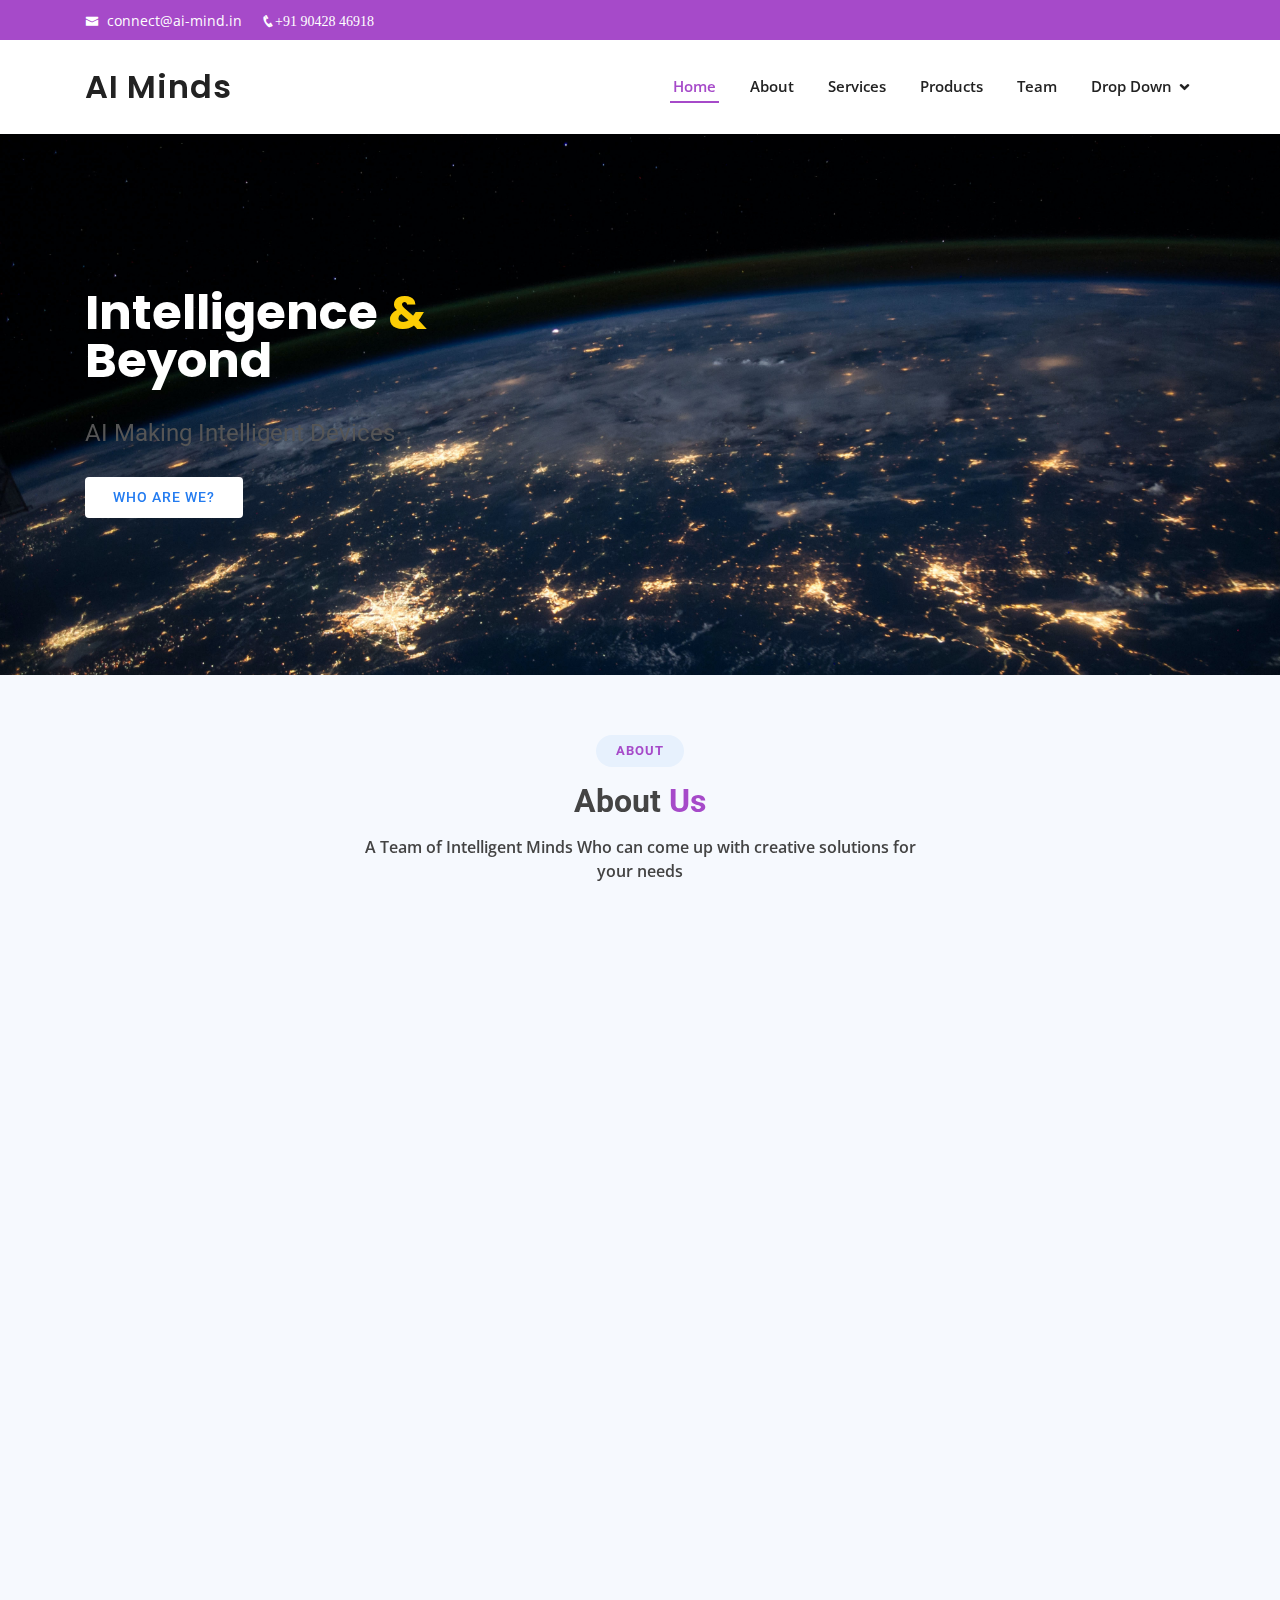
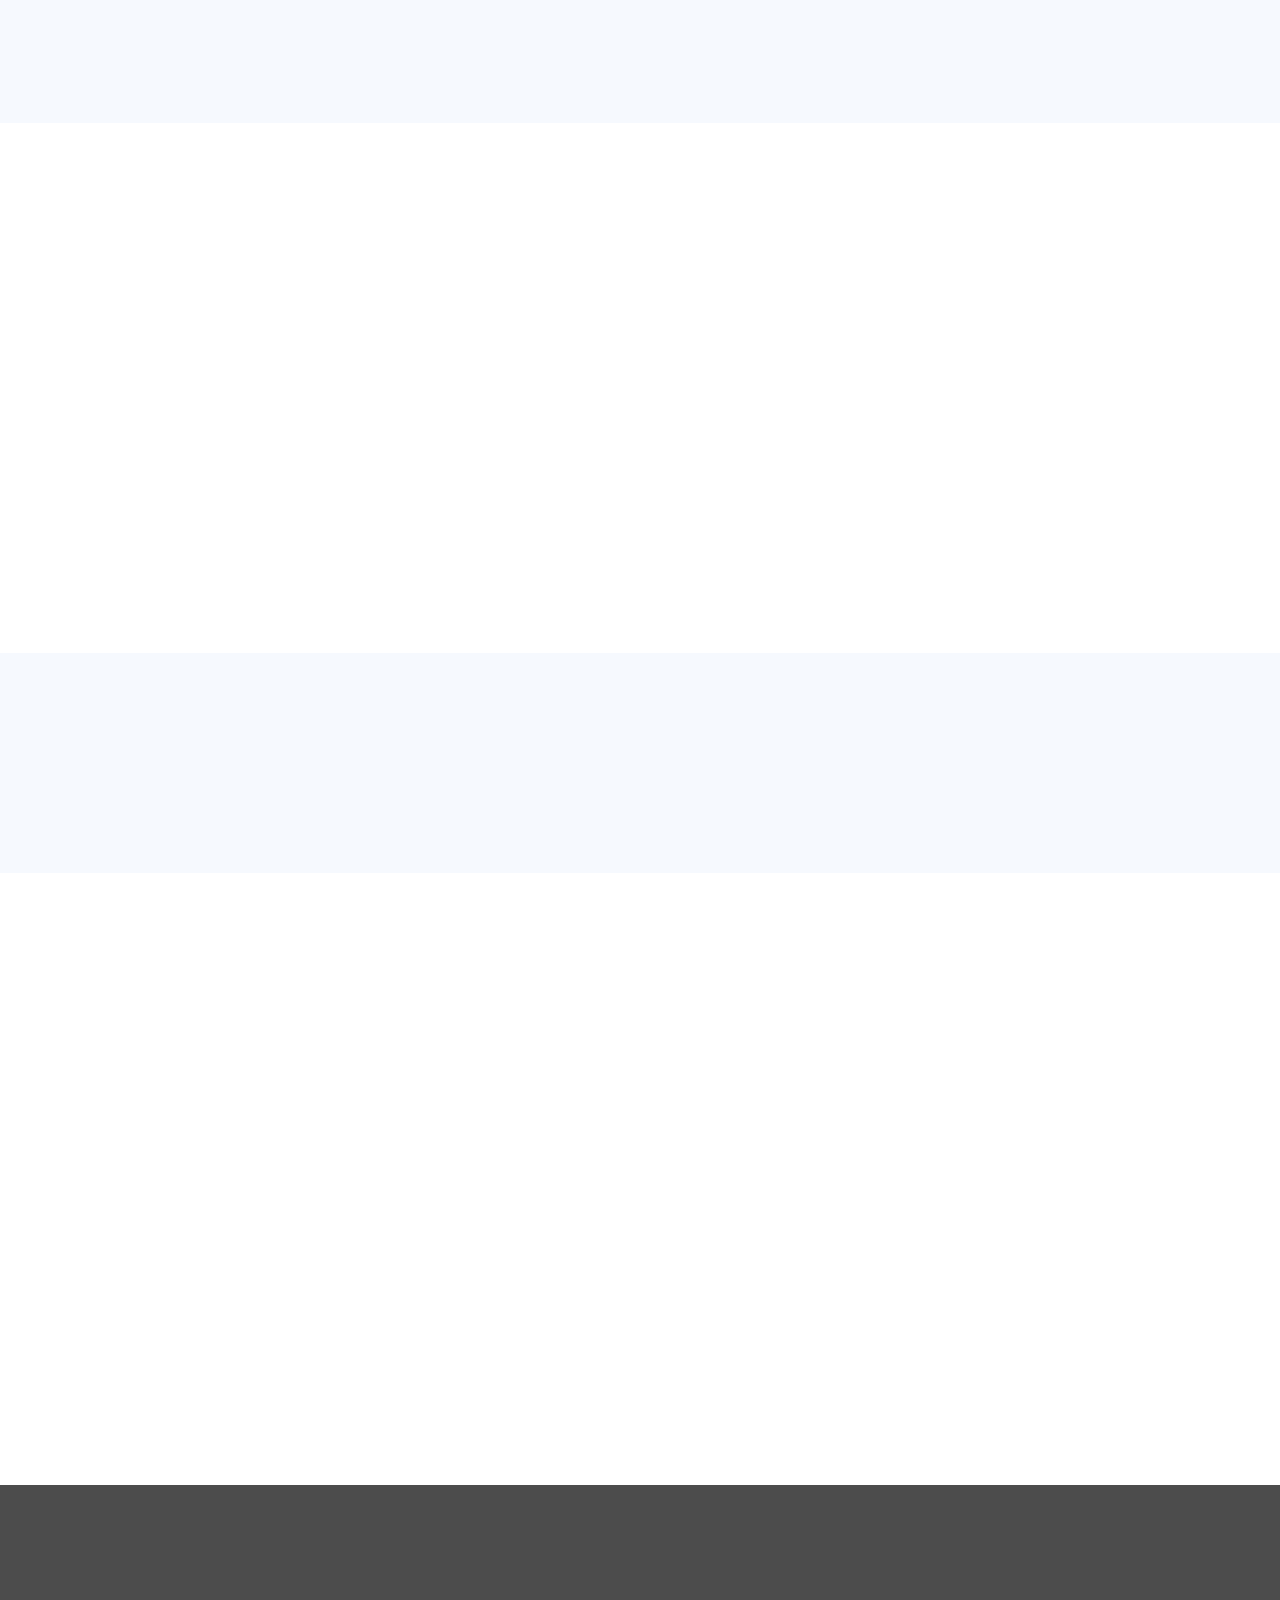
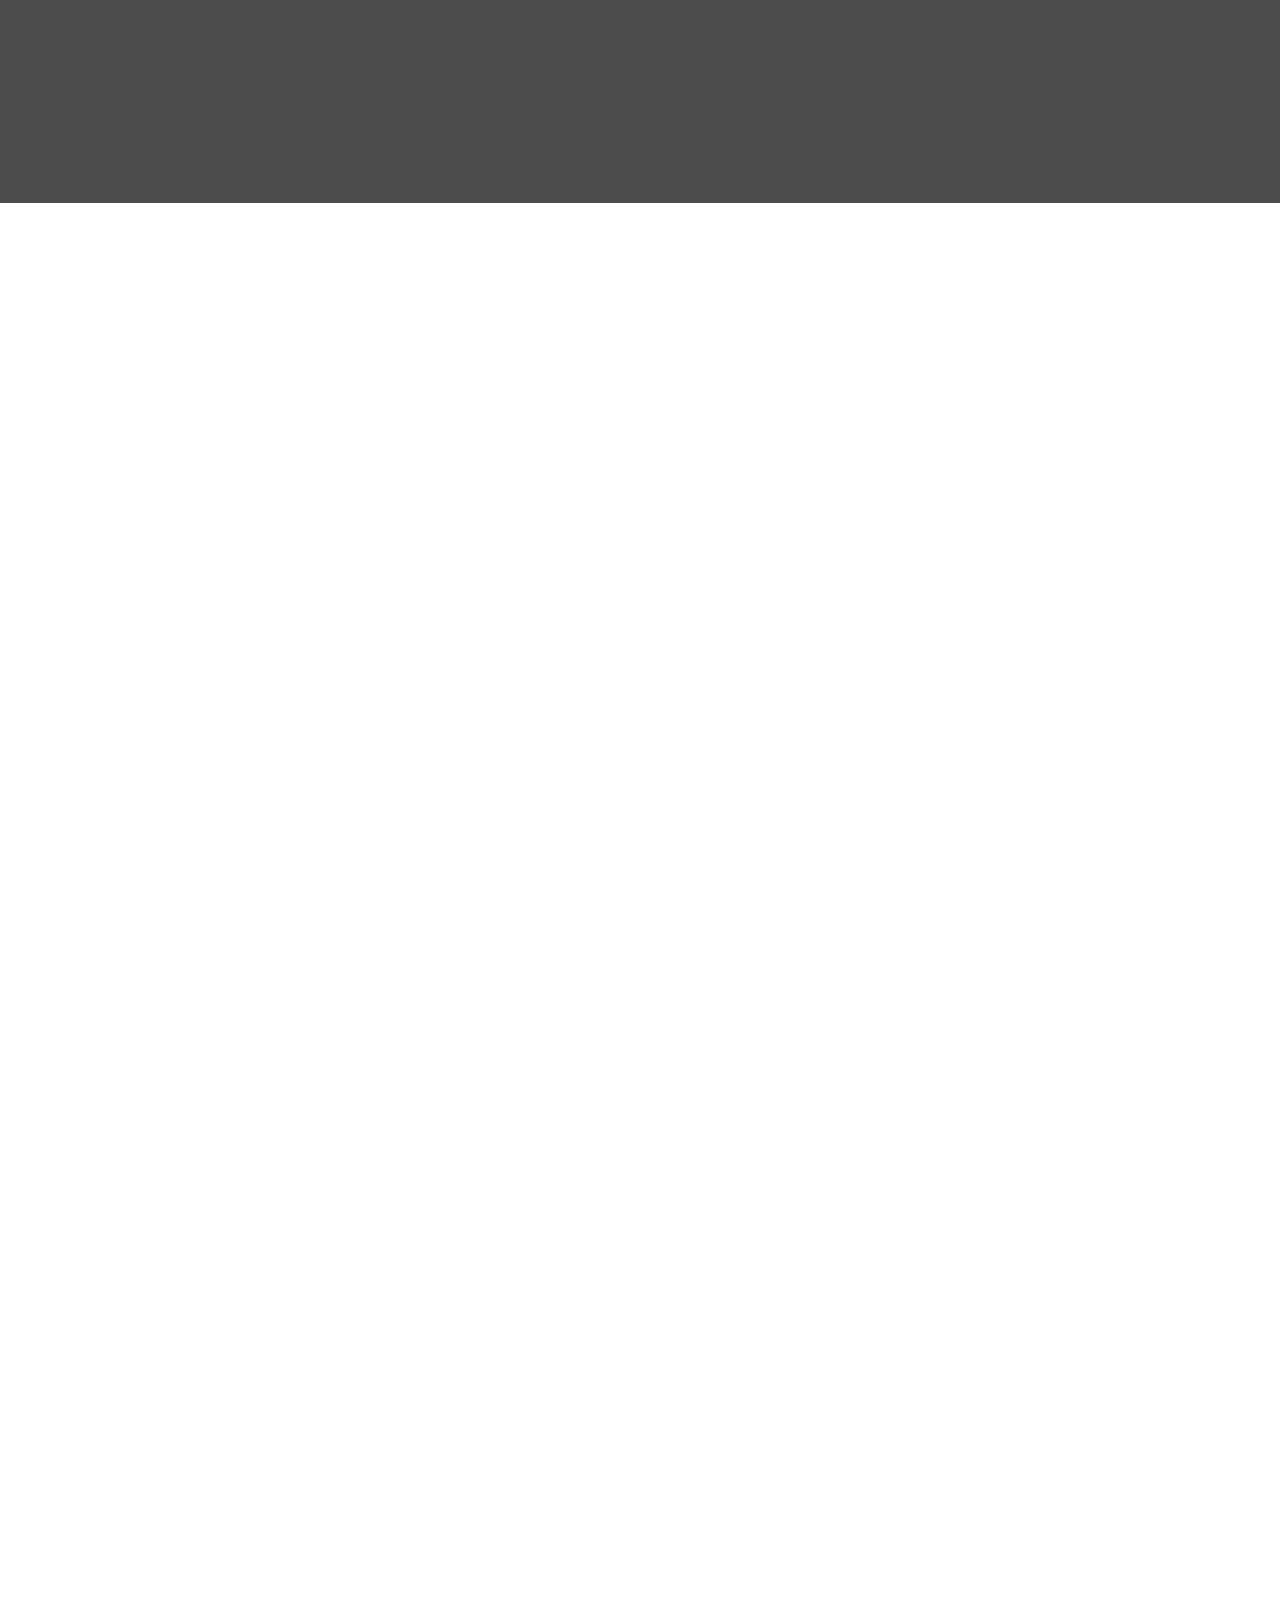
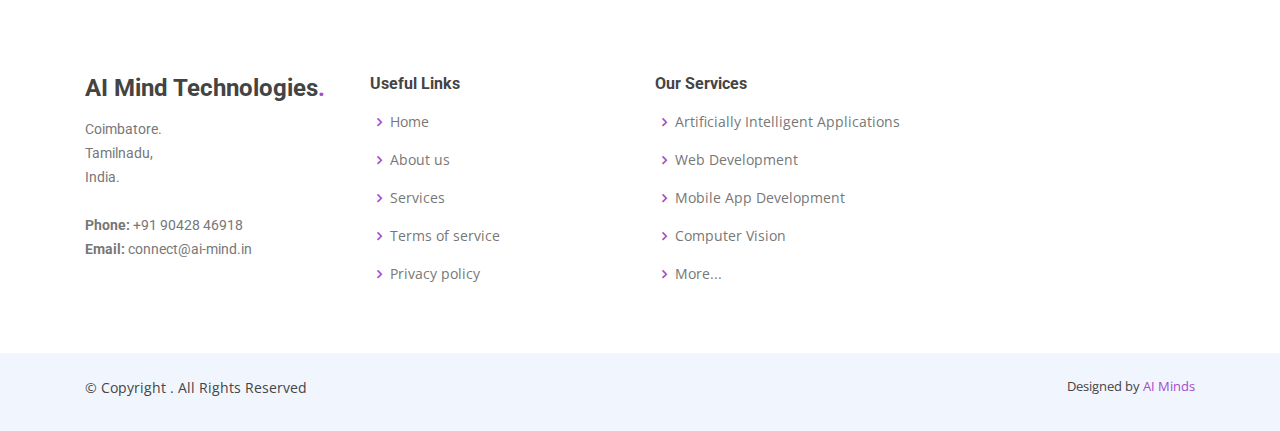
==== index.html @ 62021c58 "first commit" ====
<!DOCTYPE html>
<html lang="en">

<head>
  <meta charset="utf-8">
  <meta content="width=device-width, initial-scale=1.0" name="viewport">

  <title>AI MIND Technologies</title>
  <meta content="" name="description">
  <meta content="" name="keywords">

  <!-- Favicons -->
  <link href="assets/img/favicon.png" rel="icon">
  <link href="assets/img/apple-touch-icon.png" rel="apple-touch-icon">

  <!-- Google Fonts -->
  <link href="https://fonts.googleapis.com/css?family=Open+Sans:300,300i,400,400i,600,600i,700,700i|Roboto:300,300i,400,400i,500,500i,600,600i,700,700i|Poppins:300,300i,400,400i,500,500i,600,600i,700,700i" rel="stylesheet">

  <!-- Vendor CSS Files -->
  <link href="assets/vendor/bootstrap/css/bootstrap.min.css" rel="stylesheet">
  <link href="assets/vendor/icofont/icofont.min.css" rel="stylesheet">
  <link href="assets/vendor/boxicons/css/boxicons.min.css" rel="stylesheet">
  <link href="assets/vendor/owl.carousel/assets/owl.carousel.min.css" rel="stylesheet">
  <link href="assets/vendor/venobox/venobox.css" rel="stylesheet">
  <link href="assets/vendor/aos/aos.css" rel="stylesheet">

  <!-- Template Main CSS File -->
  <link href="assets/css/style.css" rel="stylesheet">

</head>

<body>

  <!-- ======= Top Bar ======= -->
  <div id="topbar" class="d-none d-lg-flex align-items-center fixed-top">
    <div class="container d-flex">
      <div class="contact-info mr-auto">
        <i class="icofont-envelope"></i> <a href="mailto:connect@ai-mind.in">connect@ai-mind.in</a>
        <i class="icofont-phone">+91 90428 46918</i> 
      </div>
      <!--<div class="social-links">
        <a href="#" class="twitter"><i class="icofont-twitter"></i></a>
        <a href="#" class="facebook"><i class="icofont-facebook"></i></a>
        <a href="#" class="instagram"><i class="icofont-instagram"></i></a>
        <a href="#" class="skype"><i class="icofont-skype"></i></a>
        <a href="#" class="linkedin"><i class="icofont-linkedin"></i></i></a>-->
      </div>
    </div>
  </div>

  <!-- ======= Header ======= -->
  <header id="header" class="fixed-top">
    <div class="container d-flex align-items-center">

      <h1 class="logo mr-auto"><a href="index.html">AI Minds<span></span></a></h1>
      <!-- Uncomment below if you prefer to use an image logo -->
      <!-- <a href="index.html" class="logo mr-auto"><img src="assets/img/logo.png" alt=""></a>-->

      <nav class="nav-menu d-none d-lg-block">
        <ul>
          <li class="active"><a href="index.html">Home</a></li>
          <li><a href="#about">About</a></li>
          <li><a href="#services">Services</a></li>
          <li><a href="portfolio-details.html">Products</a></li>
          <li><a href="#team">Team</a></li>
          <li class="drop-down"><a href="">Drop Down</a>
            <ul>
              <!--<li><a href="#">Drop Down 1</a></li>
              <li class="drop-down"><a href="#">Deep Drop Down</a>
                <ul>
                  <li><a href="#">Deep Drop Down 1</a></li>
                  <li><a href="#">Deep Drop Down 2</a></li>
                  <li><a href="#">Deep Drop Down 3</a></li>
                  <li><a href="#">Deep Drop Down 4</a></li>
                  <li><a href="#">Deep Drop Down 5</a></li>
                </ul>
              </li>
              <li><a href="#">Drop Down 2</a></li>
              <li><a href="#">Drop Down 3</a></li>
              <li><a href="#">Drop Down 4</a></li>
            </ul>
          </li>-->
          <li><a href="#contact">Contact</a></li>

        </ul>
      </nav><!-- .nav-menu -->

    </div>
  </header><!-- End Header -->

  <!-- ======= Hero Section ======= -->
  <section id="hero" class="d-flex align-items-center">
    <div class="container" data-aos="zoom-out" data-aos-delay="100">
      <h1 style="line-height: 1em;">Intelligence<span> & </span><br>Beyond
      </h1>
      <h2><br>AI Making Intelligent Devices</h2>
      <div class="d-flex">
        <a href="#about" class="btn-get-started scrollto">Who are We?</a>
        <!--<a href="https://www.youtube.com/watch?v=jDDaplaOz7Q" class="venobox btn-watch-video" data-vbtype="video" data-autoplay="true"> Watch Video <i class="icofont-play-alt-2"></i></a>-->
      </div>
    </div>
  </section><!-- End Hero -->

  <main id="main">
    <!-- ======= About Section ======= -->
    <section id="about" class="about section-bg">
      <div class="container" data-aos="fade-up">

        <div class="section-title">
          <h2>About</h2>
          <h3>About <span> Us</span></h3>
          <p>A Team of Intelligent Minds Who can come up with creative solutions for your needs</p>
        </div>

        <div class="row">
          <div class="col-lg-6" data-aos="zoom-out" data-aos-delay="100">
            <img src="assets/img/work.jfif" class="img-fluid" alt="">
          </div>
          <div class="col-lg-6 pt-4 pt-lg-0 content d-flex flex-column justify-content-center" data-aos="fade-up" data-aos-delay="100">
            <h3>Why AI Minds?</h3>
            <p class="font-italic">
              
            </p>
            <ul>
              <li>
                <i class="bx bx-store-alt"></i>
                <div>
                  <h5>On Time Delivery</h5>
                  <p>We ensure on time delivery of the product</p>
                </div>
              </li>
              <li>
                <i class="bx bx-support"></i>
                <div>
                  <h5>Service Orientated</h5>
                  <p>Friendly customer support & service</p>
                </div>
              </li>
            </ul>
            <p>
              We can Develop Futuristic Intelligent and creative solutions for any problem statement.
            </p>
          </div>
        </div>

      </div>
    </section><!-- End About Section -->

    <!-- ======= Skills Section ======= -->
    <section id="skills" class="skills">
      <div class="container" data-aos="fade-up">

        <div class="row skills-content">

          <div class="col-lg-6">

            <div class="progress">
              <span class="skill">Artificial Inteligence <i class="val">99%</i></span>
              <div class="progress-bar-wrap">
                <div class="progress-bar" role="progressbar" aria-valuenow="100" aria-valuemin="0" aria-valuemax="100"></div>
              </div>
            </div>

            <div class="progress">
              <span class="skill">Deep Learning <i class="val">95%</i></span>
              <div class="progress-bar-wrap">
                <div class="progress-bar" role="progressbar" aria-valuenow="90" aria-valuemin="0" aria-valuemax="100"></div>
              </div>
            </div>

            <div class="progress">
              <span class="skill">Machine Learning <i class="val">95%</i></span>
              <div class="progress-bar-wrap">
                <div class="progress-bar" role="progressbar" aria-valuenow="75" aria-valuemin="0" aria-valuemax="100"></div>
              </div>
            </div>

          </div>

          <div class="col-lg-6">

            <div class="progress">
              <span class="skill">Computer Vision<i class="val">100%</i></span>
              <div class="progress-bar-wrap">
                <div class="progress-bar" role="progressbar" aria-valuenow="80" aria-valuemin="0" aria-valuemax="100"></div>
              </div>
            </div>

            <div class="progress">
              <span class="skill">Fullstack Web Development<i class="val">90%</i></span>
              <div class="progress-bar-wrap">
                <div class="progress-bar" role="progressbar" aria-valuenow="90" aria-valuemin="0" aria-valuemax="100"></div>
              </div>
            </div>

            <div class="progress">
              <span class="skill">App development<i class="val">55%</i></span>
              <div class="progress-bar-wrap">
                <div class="progress-bar" role="progressbar" aria-valuenow="55" aria-valuemin="0" aria-valuemax="100"></div>
              </div>
            </div>

          </div>

        </div>

      </div>
    </section><!-- End Skills Section -->

    <!-- ======= Counts Section ======= -->
    <section id="counts" class="counts">
      <div class="container" data-aos="fade-up">

        <div class="row">

          <div class="col-lg-3 col-md-6">
            <div class="count-box">
              <i class="icofont-simple-smile"></i>
              <span data-toggle="counter-up">5</span>
              <p>Happy Clients</p>
            </div>
          </div>

          <div class="col-lg-3 col-md-6 mt-5 mt-md-0">
            <div class="count-box">
              <i class="icofont-document-folder"></i>
              <span data-toggle="counter-up">5</span>
              <p>Projects</p>
            </div>
          </div>

          <div class="col-lg-3 col-md-6 mt-5 mt-lg-0">
            <div class="count-box">
              <i class="icofont-live-support"></i>
              <span data-toggle="counter-up">24</span>
              <p>Hours Of Support</p>
            </div>
          </div>

          <div class="col-lg-3 col-md-6 mt-5 mt-lg-0">
            <div class="count-box">
              <i class="icofont-users-alt-5"></i>
              <span data-toggle="counter-up">15</span>
              <p>Hard Workers</p>
            </div>
          </div>

        </div>

      </div>
    </section><!-- End Counts Section -->

    <!-- ======= Clients Section ======= -->
    <section id="clients" class="clients section-bg">
      <div class="container" data-aos="zoom-in">

        <div class="row">

          <div class="col-lg-2 col-md-4 col-6 d-flex align-items-center justify-content-center">
            <img src="assets/img/clients/client-6.png" class="img-fluid" alt="">
          </div>

          <div class="col-lg-2 col-md-4 col-6 d-flex align-items-center justify-content-center">
            <img src="assets/img/clients/client-2.png" class="img-fluid" alt="">
          </div>

          <div class="col-lg-2 col-md-4 col-6 d-flex align-items-center justify-content-center">
            <img src="assets/img/clients/client-3.png" class="img-fluid" alt="">
          </div>

          <div class="col-lg-2 col-md-4 col-6 d-flex align-items-center justify-content-center">
            <img src="assets/img/clients/client-4.png" class="img-fluid" alt="">
          </div>

          <div class="col-lg-2 col-md-4 col-6 d-flex align-items-center justify-content-center">
            <img src="assets/img/clients/client-1.png" class="img-fluid" alt="">
          </div>

          <div class="col-lg-2 col-md-4 col-6 d-flex align-items-center justify-content-center">
            <img src="assets/img/clients/client-6.png" class="img-fluid" alt="">
          </div>

        </div>

      </div>
    </section><!-- End Clients Section -->

    <!-- ======= Services Section ======= -->
    <section id="services" class="services">
      <div class="container" data-aos="fade-up">

        <div class="section-title">
          <h2>Services</h2>
          <h3>Check our <span>Services</span></h3>
          <p>What do we develop?</p>
        </div>

        <div class="row">
          <div class="col-lg-4 col-md-6 d-flex align-items-stretch" data-aos="zoom-in" data-aos-delay="100">
            <div class="icon-box">
              <div class="icon"><i class="bx bxl-dribbble"></i></div>
              <h4><a href="">Intelligent Devices</a></h4>
              <p>AI based Intelligent Applications</p>
            </div>
          </div>

          <div class="col-lg-4 col-md-6 d-flex align-items-stretch mt-4 mt-md-0" data-aos="zoom-in" data-aos-delay="200">
            <div class="icon-box">
              <div class="icon"><i class="bx bx-slideshow"></i></div>
              <h4><a href="">Websites</a></h4>
              <p>Webpages & sites for your brand</p>
            </div>
          </div>

          <div class="col-lg-4 col-md-6 d-flex align-items-stretch mt-4 mt-lg-0" data-aos="zoom-in" data-aos-delay="300">
            <div class="icon-box">
              <div class="icon"><i class="bx bx-mobile"></i></div>
              <h4><a href="">Mobile Applications</a></h4>
              <p>Applications that can add value to your brand and make your tasks easier</p>
            </div>
          </div>

        </div>

      </div>
    </section><!-- End Services Section -->

    <!-- ======= Testimonials Section ======= -->
    <section id="testimonials" class="testimonials">
      <div class="container" data-aos="zoom-in">

        <div class="owl-carousel testimonials-carousel">

          <div class="testimonial-item">
            <img src="" class="testimonial-img" alt="">
            <h3>Mr.Gowtham Loganathan</h3>
            <h4>Ceo &amp; Founder, Raksha Innovations</h4>
            <p>
              <i class="bx bxs-quote-alt-left quote-icon-left"></i>
              A young, talented crew of people with quite impressive skills, who I feel can bring up solutions for any social problems in a short span of time.
              <i class="bx bxs-quote-alt-right quote-icon-right"></i>
            </p>
          </div>
        </div>

      </div>
    </section><!-- End Testimonials Section -->

    <!-- ======= Portfolio Section ======= -->
    <section id="portfolio" class="portfolio">
      <div class="container" data-aos="fade-up">

        <div class="section-title">
          <h2>Projects Completed</h2>
          <h3>Check our <span>Projects</span></h3>
          </div>

        <div class="row" data-aos="fade-up" data-aos-delay="100">
          <div class="col-lg-12 d-flex justify-content-center">
            <ul id="portfolio-flters">
              <li data-filter="*" class="filter-active">AI & DS</li>
              <li data-filter=".filter-app">App</li>
              <li data-filter=".filter-card">Web</li>
              <li data-filter=".filter-web">All</li>
            </ul>
          </div>
        </div>

        <div class="row portfolio-container" data-aos="fade-up" data-aos-delay="200">

          

          <div class="col-lg-4 col-md-6 portfolio-item filter-web">
            <img src="assets/img/2.jpeg" class="img-fluid" alt="">
            <div class="portfolio-info">
              <h4>Social Primer</h4>
              <p>AI</p>
              <a href="assets/img/portfolio/portfolio-9.jpg" data-gall="portfolioGallery" class="venobox preview-link" title="Web 3"><i class="bx bx-plus"></i></a>
              <a href="portfolio-details.html" class="details-link" title="More Details"><i class="bx bx-link"></i></a>
            </div>
          </div>

        </div>

      </div>
    </section><!-- End Portfolio Section -->

    <!--
    <section id="team" class="team section-bg">
      <div class="container" data-aos="fade-up">

        <div class="section-title">
          <h2>Team</h2>
          <h3>Our Hardworking <span>Team</span></h3>
          <p>Ut possimus qui ut temporibus culpa velit eveniet modi omnis est adipisci expedita at voluptas atque vitae autem.</p>
        </div>

        <div class="row">

          <div class="col-lg-3 col-md-6 d-flex align-items-stretch" data-aos="fade-up" data-aos-delay="100">
            <div class="member">
              <div class="member-img">
                <img src="assets/img/team/team-1.jpg" class="img-fluid" alt="">
                <div class="social">
                  <a href=""><i class="icofont-twitter"></i></a>
                  <a href=""><i class="icofont-facebook"></i></a>
                  <a href=""><i class="icofont-instagram"></i></a>
                  <a href=""><i class="icofont-linkedin"></i></a>
                </div>
              </div>
              <div class="member-info">
                <h4>Walter White</h4>
                <span>Chief Executive Officer</span>
              </div>
            </div>
          </div>

          <div class="col-lg-3 col-md-6 d-flex align-items-stretch" data-aos="fade-up" data-aos-delay="200">
            <div class="member">
              <div class="member-img">
                <img src="assets/img/team/team-2.jpg" class="img-fluid" alt="">
                <div class="social">
                  <a href=""><i class="icofont-twitter"></i></a>
                  <a href=""><i class="icofont-facebook"></i></a>
                  <a href=""><i class="icofont-instagram"></i></a>
                  <a href=""><i class="icofont-linkedin"></i></a>
                </div>
              </div>
              <div class="member-info">
                <h4>Sarah Jhonson</h4>
                <span>Product Manager</span>
              </div>
            </div>
          </div>

          <div class="col-lg-3 col-md-6 d-flex align-items-stretch" data-aos="fade-up" data-aos-delay="300">
            <div class="member">
              <div class="member-img">
                <img src="assets/img/team/team-3.jpg" class="img-fluid" alt="">
                <div class="social">
                  <a href=""><i class="icofont-twitter"></i></a>
                  <a href=""><i class="icofont-facebook"></i></a>
                  <a href=""><i class="icofont-instagram"></i></a>
                  <a href=""><i class="icofont-linkedin"></i></a>
                </div>
              </div>
              <div class="member-info">
                <h4>William Anderson</h4>
                <span>CTO</span>
              </div>
            </div>
          </div>

          <div class="col-lg-3 col-md-6 d-flex align-items-stretch" data-aos="fade-up" data-aos-delay="400">
            <div class="member">
              <div class="member-img">
                <img src="assets/img/team/team-4.jpg" class="img-fluid" alt="">
                <div class="social">
                  <a href=""><i class="icofont-twitter"></i></a>
                  <a href=""><i class="icofont-facebook"></i></a>
                  <a href=""><i class="icofont-instagram"></i></a>
                  <a href=""><i class="icofont-linkedin"></i></a>
                </div>
              </div>
              <div class="member-info">
                <h4>Amanda Jepson</h4>
                <span>Accountant</span>
              </div>
            </div>
          </div>

        </div>

      </div>
    </section>-->

    <!-- ======= Frequently Asked Questions Section ======= -->
          <!--<h2>F.A.Q</h2>
          <h3>Frequently Asked <span>Questions</span></h3>
          <p>Ut possimus qui ut temporibus culpa velit eveniet modi omnis est adipisci expedita at voluptas atque vitae autem.</p>
        </div>

        <ul class="faq-list" data-aos="fade-up" data-aos-delay="100">

          <li>
            <a data-toggle="collapse" class="" href="#faq1">Non consectetur a erat nam at lectus urna duis? <i class="icofont-simple-up"></i></a>
            <div id="faq1" class="collapse show" data-parent=".faq-list">
              <p>
                Feugiat pretium nibh ipsum consequat. Tempus iaculis urna id volutpat lacus laoreet non curabitur gravida. Venenatis lectus magna fringilla urna porttitor rhoncus dolor purus non.
              </p>
            </div>
          </li>

          <li>
            <a data-toggle="collapse" href="#faq2" class="collapsed">Feugiat scelerisque varius morbi enim nunc faucibus a pellentesque? <i class="icofont-simple-up"></i></a>
            <div id="faq2" class="collapse" data-parent=".faq-list">
              <p>
                Dolor sit amet consectetur adipiscing elit pellentesque habitant morbi. Id interdum velit laoreet id donec ultrices. Fringilla phasellus faucibus scelerisque eleifend donec pretium. Est pellentesque elit ullamcorper dignissim. Mauris ultrices eros in cursus turpis massa tincidunt dui.
              </p>
            </div>
          </li>

          <li>
            <a data-toggle="collapse" href="#faq3" class="collapsed">Dolor sit amet consectetur adipiscing elit pellentesque habitant morbi? <i class="icofont-simple-up"></i></a>
            <div id="faq3" class="collapse" data-parent=".faq-list">
              <p>
                Eleifend mi in nulla posuere sollicitudin aliquam ultrices sagittis orci. Faucibus pulvinar elementum integer enim. Sem nulla pharetra diam sit amet nisl suscipit. Rutrum tellus pellentesque eu tincidunt. Lectus urna duis convallis convallis tellus. Urna molestie at elementum eu facilisis sed odio morbi quis
              </p>
            </div>
          </li>

          <li>
            <a data-toggle="collapse" href="#faq4" class="collapsed">Ac odio tempor orci dapibus. Aliquam eleifend mi in nulla? <i class="icofont-simple-up"></i></a>
            <div id="faq4" class="collapse" data-parent=".faq-list">
              <p>
                Dolor sit amet consectetur adipiscing elit pellentesque habitant morbi. Id interdum velit laoreet id donec ultrices. Fringilla phasellus faucibus scelerisque eleifend donec pretium. Est pellentesque elit ullamcorper dignissim. Mauris ultrices eros in cursus turpis massa tincidunt dui.
              </p>
            </div>
          </li>

          <li>
            <a data-toggle="collapse" href="#faq5" class="collapsed">Tempus quam pellentesque nec nam aliquam sem et tortor consequat? <i class="icofont-simple-up"></i></a>
            <div id="faq5" class="collapse" data-parent=".faq-list">
              <p>
                Molestie a iaculis at erat pellentesque adipiscing commodo. Dignissim suspendisse in est ante in. Nunc vel risus commodo viverra maecenas accumsan. Sit amet nisl suscipit adipiscing bibendum est. Purus gravida quis blandit turpis cursus in
              </p>
            </div>
          </li>

          <li>
            <a data-toggle="collapse" href="#faq6" class="collapsed">Tortor vitae purus faucibus ornare. Varius vel pharetra vel turpis nunc eget lorem dolor? <i class="icofont-simple-up"></i></a>
            <div id="faq6" class="collapse" data-parent=".faq-list">
              <p>
                Laoreet sit amet cursus sit amet dictum sit amet justo. Mauris vitae ultricies leo integer malesuada nunc vel. Tincidunt eget nullam non nisi est sit amet. Turpis nunc eget lorem dolor sed. Ut venenatis tellus in metus vulputate eu scelerisque. Pellentesque diam volutpat commodo sed egestas egestas fringilla phasellus faucibus. Nibh tellus molestie nunc non blandit massa enim nec.
              </p>
            </div>
          </li>

        </ul>

      </div>-->
    </section><!-- End Frequently Asked Questions Section -->

    <!-- ======= Contact Section ======= -->
    <section id="contact" class="contact">
      <div class="container" data-aos="fade-up">

        <div class="section-title">
          <h2>Contact</h2>
          <h3><span>Contact Us</span></h3>
          <p>Get in touch with us!</p>
        </div>

        <div class="row" data-aos="fade-up" data-aos-delay="100">
          <!--div class="col-lg-6">
            <div class="info-box mb-4">
              <i class="bx bx-map"></i>
              <h3>Our Address</h3>
              <p>A108 Adam Street, New York, NY 535022</p>
            </div>
          </div-->

          <div class="col-lg-6">
            <div class="info-box  mb-4">
              <i class="bx bx-envelope"></i>
              <h3>Email Us</h3>
              <p>connect@ai-mind.in</p>
            </div>
          </div>

          <div class="col-lg-6">
            <div class="info-box  mb-4">
              <i class="bx bx-phone-call"></i>
              <h3>Call Us</h3>
              <p>+91 90428 46918</p>
            </div>
          </div>

        </div>

        <div class="row" data-aos="fade-up" data-aos-delay="100">

          <div class="col-lg-6 ">
            <iframe src="https://www.google.com/maps/embed?pb=!1m18!1m12!1m3!1d250646.96827152415!2d76.82714837490758!3d11.01167749112608!2m3!1f0!2f0!3f0!3m2!1i1024!2i768!4f13.1!3m3!1m2!1s0x3ba859af2f971cb5%3A0x2fc1c81e183ed282!2sCoimbatore%2C%20Tamil%20Nadu!5e0!3m2!1sen!2sin!4v1610356805139!5m2!1sen!2sin" width="500" height="450" frameborder="0" style="border:0;" allowfullscreen="" aria-hidden="false" tabindex="0"></iframe>
          </div>

          <div class="col-lg-6">
            <form action="forms/contact.php" method="post" role="form" class="php-email-form">
              <div class="form-row">
                <div class="col form-group">
                  <input type="text" name="name" class="form-control" id="name" placeholder="Your Name" data-rule="minlen:4" data-msg="Please enter at least 4 chars" />
                  <div class="validate"></div>
                </div>
                <div class="col form-group">
                  <input type="email" class="form-control" name="email" id="email" placeholder="Your Email" data-rule="email" data-msg="Please enter a valid email" />
                  <div class="validate"></div>
                </div>
              </div>
              <div class="form-group">
                <input type="text" class="form-control" name="subject" id="subject" placeholder="Subject" data-rule="minlen:4" data-msg="Please enter at least 8 chars of subject" />
                <div class="validate"></div>
              </div>
              <div class="form-group">
                <textarea class="form-control" name="message" rows="5" data-rule="required" data-msg="Please write something for us" placeholder="Message"></textarea>
                <div class="validate"></div>
              </div>
              <div class="mb-3">
                <div class="loading">Loading</div>
                <div class="error-message"></div>
                <div class="sent-message">Your message has been sent. Thank you!</div>
              </div>
              <div class="text-center"><button type="submit">Send Message</button></div>
            </form>
          </div>

        </div>

      </div>
    </section><!-- End Contact Section -->

  </main><!-- End #main -->

  <!-- ======= Footer ======= -->
  <footer id="footer">

    <!--<div class="footer-newsletter">
      <div class="container">
        <div class="row justify-content-center">
          <div class="col-lg-6">
            <h4>Join Our Newsletter</h4>
            <p>Tamen quem nulla quae legam multos aute sint culpa legam noster magna</p>
            <form action="" method="post">
              <input type="email" name="email"><input type="submit" value="Subscribe">
            </form>
          </div>
        </div>
      </div>
    </div>-->

    <div class="footer-top">
      <div class="container">
        <div class="row">

          <div class="col-lg-3 col-md-6 footer-contact">
            <h3>AI Mind Technologies<span>.</span></h3>
            <p>
              Coimbatore.<br>
              Tamilnadu,<br>
              India. <br><br>
              <strong>Phone:</strong> +91 90428 46918<br>
              <strong>Email:</strong> connect@ai-mind.in<br>
            </p>
          </div>

          <div class="col-lg-3 col-md-6 footer-links">
            <h4>Useful Links</h4>
            <ul>
              <li><i class="bx bx-chevron-right"></i> <a href="#">Home</a></li>
              <li><i class="bx bx-chevron-right"></i> <a href="#">About us</a></li>
              <li><i class="bx bx-chevron-right"></i> <a href="#">Services</a></li>
              <li><i class="bx bx-chevron-right"></i> <a href="#">Terms of service</a></li>
              <li><i class="bx bx-chevron-right"></i> <a href="#">Privacy policy</a></li>
            </ul>
          </div>

          <div class="col-lg-3 col-md-6 footer-links">
            <h4>Our Services</h4>
            <ul>
              <li><i class="bx bx-chevron-right"></i> <a href="#">Artificially Intelligent Applications</a></li>
              <li><i class="bx bx-chevron-right"></i> <a href="#">Web Development</a></li>
              <li><i class="bx bx-chevron-right"></i> <a href="#">Mobile App Development</a></li>
              <li><i class="bx bx-chevron-right"></i> <a href="#">Computer Vision</a></li>
              <li><i class="bx bx-chevron-right"></i> <a href="#">More...</a></li>
            </ul>
          </div>

          <!--<div class="col-lg-3 col-md-6 footer-links">
            <h4>Our Social Networks</h4>
            <p>Cras fermentum odio eu feugiat lide par naso tierra videa magna derita valies</p>
            <div class="social-links mt-3">
              <a href="#" class="twitter"><i class="bx bxl-twitter"></i></a>
              <a href="#" class="facebook"><i class="bx bxl-facebook"></i></a>
              <a href="#" class="instagram"><i class="bx bxl-instagram"></i></a>
              <a href="#" class="google-plus"><i class="bx bxl-skype"></i></a>
              <a href="#" class="linkedin"><i class="bx bxl-linkedin"></i></a>-->
            </div>
          </div>

        </div>
      </div>
    </div>

    <div class="container py-4">
      <div class="copyright">
        &copy; Copyright <strong><span></span></strong>. All Rights Reserved
      </div>
      <div class="credits">
        Designed by <a href="">AI Minds</a>
      </div>
    </div>
  </footer><!-- End Footer -->

  <div id="preloader"></div>
  <a href="#" class="back-to-top"><i class="icofont-simple-up"></i></a>

  <!-- Vendor JS Files -->
  <script src="assets/vendor/jquery/jquery.min.js"></script>
  <script src="assets/vendor/bootstrap/js/bootstrap.bundle.min.js"></script>
  <script src="assets/vendor/jquery.easing/jquery.easing.min.js"></script>
  <script src="assets/vendor/php-email-form/validate.js"></script>
  <script src="assets/vendor/waypoints/jquery.waypoints.min.js"></script>
  <script src="assets/vendor/counterup/counterup.min.js"></script>
  <script src="assets/vendor/owl.carousel/owl.carousel.min.js"></script>
  <script src="assets/vendor/isotope-layout/isotope.pkgd.min.js"></script>
  <script src="assets/vendor/venobox/venobox.min.js"></script>
  <script src="assets/vendor/aos/aos.js"></script>

  <!-- Template Main JS File -->
  <script src="assets/js/main.js"></script>

</body>

</html>
---- assets/vendor/venobox/venobox.css ----
/* ------ venobox.css --------*/
.vbox-overlay *, .vbox-overlay *:before, .vbox-overlay *:after{
    -webkit-backface-visibility: hidden;
    -webkit-box-sizing:border-box;
    -moz-box-sizing:border-box;
    box-sizing:border-box;
}
.vbox-overlay * { 
    -webkit-backface-visibility: visible;
    backface-visibility: visible;
}
.vbox-overlay{
    display: -webkit-flex;
    display: flex;
    -webkit-flex-direction: column;
    flex-direction: column;
    -webkit-justify-content: center;
    justify-content: center;
    -webkit-align-items: center;
    align-items: center;
    position: fixed;
    left: 0;
    top: 0;
    bottom: 0;
    right: 0;
    z-index: 999999;
}

/* ----- navigation ----- */
.vbox-title{
    width: 100%;
    height: 40px;
    float: left;
    text-align: center;
    line-height: 28px;
    font-size: 12px;
    padding: 6px 50px;
    overflow: hidden;
    position: fixed;
    display: none;
    left: 0;
    z-index: 89;
}
.vbox-close{
    cursor: pointer;
    position: fixed;
    top: -1px;
    right: 0;
    width: 50px;
    height: 40px;
    padding: 6px;
    display: block;
    background-position:10px center;
    overflow: hidden;
    font-size: 24px;
    line-height: 1;
    text-align: center;
    z-index: 99;
}
.vbox-left{
    cursor: pointer;
    position: fixed;
    left: 0;
    height: 40px;
    overflow: hidden;
    line-height: 28px;
    font-size: 12px;
    z-index: 99;
    display: flex;
    align-items:center;
}
.vbox-num{
    display: inline-block;
    margin: 6px 0 6px 15px;
}
/* ----- Social share ----- */
.vbox-share{
    line-height: 28px;
    font-size: 12px;
    overflow: hidden;
    position: fixed;
    left: 0;
    z-index: 98;
    display: flex;
    align-items:center;
    justify-content: center;
    width: 100%;
    text-align: center;
}
.vbox-share svg{
    max-height: 28px;
    width: 28px;
    z-index: 10;
    margin-left: 12px;
    margin-top: 6px;
    margin-bottom: 6px;
    vertical-align: middle;
}


/* ----- navigation ARROWS ----- */
.vbox-next, .vbox-prev{
    position: fixed;
    top: 50%;
    margin-top: -15px;
    overflow: hidden;
    cursor: pointer;
    display: block;
    width: 45px;
    height: 45px;
    z-index: 99;
}
.vbox-next span, .vbox-prev span{
    position: relative;
    width: 20px;
    height: 20px;
    border: 2px solid transparent;
    border-top-color: #B6B6B6;
    border-right-color: #B6B6B6;
    text-indent: -100px;
    position: absolute;
    top: 8px;
    display: block;
}
.vbox-prev{
    left: 15px;
}
.vbox-next{
    right: 15px;
}
.vbox-prev span{
    left: 10px;
    -ms-transform: rotate(-135deg);
    -webkit-transform: rotate(-135deg);
    transform: rotate(-135deg);
}
.vbox-next span{
    -ms-transform: rotate(45deg);
    -webkit-transform: rotate(45deg);
    transform: rotate(45deg);
    right: 10px;
}
/* ------- inline window ------ */
.vbox-inline{
    width: 420px;
    height: 315px;
    height: 70vh;
    padding: 10px;
    background: #fff;
    margin: 0 auto;
    overflow: auto;
    text-align: left;
}
/* ------- Video & iFrames window ------ */
.venoframe{
    max-width: 100%;
    width: 100%;
    border: none;
    width: 100%;
    height: 260px;
    height: 70vh;
}
.venoframe.vbvid{
    height: 260px;
}
@media (min-width: 768px) {
    .venoframe, .vbox-inline{
        width: 90%;
        height: 360px;
        height: 70vh;
    }
    .venoframe.vbvid{
        width: 640px;
        height: 360px;
    }
}
@media (min-width: 992px) {
    .venoframe, .vbox-inline{
        max-width: 1200px;
        width: 80%;
        height: 540px;
        height: 70vh;
    }
    .venoframe.vbvid{
        width: 960px;
        height: 540px;
    }
}
/* 
Please do NOT edit this part! 
or at least read this note: http://i.imgur.com/7C0ws9e.gif
*/
.vbox-open{
    overflow: hidden;
}
.vbox-container{
    position: absolute;
    left: 0;
    right: 0;
    top: 0;
    bottom: 0;
    overflow-x: hidden;
    overflow-y: scroll;
    overflow-scrolling: touch;
    -webkit-overflow-scrolling: touch;
    z-index: 20;
    max-height: 100%;

}

.vbox-content{
    text-align: center;
    float: left;
    width: 100%;
    position: relative;
    overflow: hidden;
    padding: 20px 4%;
}
.vbox-container img{
    max-width: 100%;
    height: auto;
}
.vbox-figlio{
    box-shadow: 0 0 12px rgba(0,0,0,0.19), 0 6px 6px rgba(0,0,0,0.23);
    max-width: 100%;
    text-align: initial;
}
img.vbox-figlio{
    -webkit-user-select: none;
-khtml-user-select: none;
-moz-user-select: none;
-o-user-select: none;
user-select: none;
}
.vbox-content.swipe-left{
    margin-left: -200px !important;
}
.vbox-content.swipe-right{
    margin-left: 200px !important;
}
.vbox-animated{
    webkit-transition: margin 300ms ease-out;
    transition: margin 300ms ease-out;
}

/* ---------- preloader ----------
 * SPINKIT 
 * http://tobiasahlin.com/spinkit/
-------------------------------- */
.sk-double-bounce,.sk-rotating-plane{width:40px;height:40px;margin:40px auto}.sk-rotating-plane{background-color:#333;-webkit-animation:sk-rotatePlane 1.2s infinite ease-in-out;animation:sk-rotatePlane 1.2s infinite ease-in-out}@-webkit-keyframes sk-rotatePlane{0%{-webkit-transform:perspective(120px) rotateX(0) rotateY(0);transform:perspective(120px) rotateX(0) rotateY(0)}50%{-webkit-transform:perspective(120px) rotateX(-180.1deg) rotateY(0);transform:perspective(120px) rotateX(-180.1deg) rotateY(0)}100%{-webkit-transform:perspective(120px) rotateX(-180deg) rotateY(-179.9deg);transform:perspective(120px) rotateX(-180deg) rotateY(-179.9deg)}}@keyframes sk-rotatePlane{0%{-webkit-transform:perspective(120px) rotateX(0) rotateY(0);transform:perspective(120px) rotateX(0) rotateY(0)}50%{-webkit-transform:perspective(120px) rotateX(-180.1deg) rotateY(0);transform:perspective(120px) rotateX(-180.1deg) rotateY(0)}100%{-webkit-transform:perspective(120px) rotateX(-180deg) rotateY(-179.9deg);transform:perspective(120px) rotateX(-180deg) rotateY(-179.9deg)}}.sk-double-bounce{position:relative}.sk-double-bounce .sk-child{width:100%;height:100%;border-radius:50%;background-color:#333;opacity:.6;position:absolute;top:0;left:0;-webkit-animation:sk-doubleBounce 2s infinite ease-in-out;animation:sk-doubleBounce 2s infinite ease-in-out}.sk-chasing-dots .sk-child,.sk-spinner-pulse,.sk-three-bounce .sk-child{background-color:#333;border-radius:100%}.sk-double-bounce .sk-double-bounce2{-webkit-animation-delay:-1s;animation-delay:-1s}@-webkit-keyframes sk-doubleBounce{0%,100%{-webkit-transform:scale(0);transform:scale(0)}50%{-webkit-transform:scale(1);transform:scale(1)}}@keyframes sk-doubleBounce{0%,100%{-webkit-transform:scale(0);transform:scale(0)}50%{-webkit-transform:scale(1);transform:scale(1)}}.sk-wave{margin:40px auto;width:50px;height:40px;text-align:center;font-size:10px}.sk-wave .sk-rect{background-color:#333;height:100%;width:6px;display:inline-block;-webkit-animation:sk-waveStretchDelay 1.2s infinite ease-in-out;animation:sk-waveStretchDelay 1.2s infinite ease-in-out}.sk-wave .sk-rect1{-webkit-animation-delay:-1.2s;animation-delay:-1.2s}.sk-wave .sk-rect2{-webkit-animation-delay:-1.1s;animation-delay:-1.1s}.sk-wave .sk-rect3{-webkit-animation-delay:-1s;animation-delay:-1s}.sk-wave .sk-rect4{-webkit-animation-delay:-.9s;animation-delay:-.9s}.sk-wave .sk-rect5{-webkit-animation-delay:-.8s;animation-delay:-.8s}@-webkit-keyframes sk-waveStretchDelay{0%,100%,40%{-webkit-transform:scaleY(.4);transform:scaleY(.4)}20%{-webkit-transform:scaleY(1);transform:scaleY(1)}}@keyframes sk-waveStretchDelay{0%,100%,40%{-webkit-transform:scaleY(.4);transform:scaleY(.4)}20%{-webkit-transform:scaleY(1);transform:scaleY(1)}}.sk-wandering-cubes{margin:40px auto;width:40px;height:40px;position:relative}.sk-wandering-cubes .sk-cube{background-color:#333;width:10px;height:10px;position:absolute;top:0;left:0;-webkit-animation:sk-wanderingCube 1.8s ease-in-out -1.8s infinite both;animation:sk-wanderingCube 1.8s ease-in-out -1.8s infinite both}.sk-chasing-dots,.sk-spinner-pulse{width:40px;height:40px;margin:40px auto}.sk-wandering-cubes .sk-cube2{-webkit-animation-delay:-.9s;animation-delay:-.9s}@-webkit-keyframes sk-wanderingCube{0%{-webkit-transform:rotate(0);transform:rotate(0)}25%{-webkit-transform:translateX(30px) rotate(-90deg) scale(.5);transform:translateX(30px) rotate(-90deg) scale(.5)}50%{-webkit-transform:translateX(30px) translateY(30px) rotate(-179deg);transform:translateX(30px) translateY(30px) rotate(-179deg)}50.1%{-webkit-transform:translateX(30px) translateY(30px) rotate(-180deg);transform:translateX(30px) translateY(30px) rotate(-180deg)}75%{-webkit-transform:translateX(0) translateY(30px) rotate(-270deg) scale(.5);transform:translateX(0) translateY(30px) rotate(-270deg) scale(.5)}100%{-webkit-transform:rotate(-360deg);transform:rotate(-360deg)}}@keyframes sk-wanderingCube{0%{-webkit-transform:rotate(0);transform:rotate(0)}25%{-webkit-transform:translateX(30px) rotate(-90deg) scale(.5);transform:translateX(30px) rotate(-90deg) scale(.5)}50%{-webkit-transform:translateX(30px) translateY(30px) rotate(-179deg);transform:translateX(30px) translateY(30px) rotate(-179deg)}50.1%{-webkit-transform:translateX(30px) translateY(30px) rotate(-180deg);transform:translateX(30px) translateY(30px) rotate(-180deg)}75%{-webkit-transform:translateX(0) translateY(30px) rotate(-270deg) scale(.5);transform:translateX(0) translateY(30px) rotate(-270deg) scale(.5)}100%{-webkit-transform:rotate(-360deg);transform:rotate(-360deg)}}.sk-spinner-pulse{-webkit-animation:sk-pulseScaleOut 1s infinite ease-in-out;animation:sk-pulseScaleOut 1s infinite ease-in-out}@-webkit-keyframes sk-pulseScaleOut{0%{-webkit-transform:scale(0);transform:scale(0)}100%{-webkit-transform:scale(1);transform:scale(1);opacity:0}}@keyframes sk-pulseScaleOut{0%{-webkit-transform:scale(0);transform:scale(0)}100%{-webkit-transform:scale(1);transform:scale(1);opacity:0}}.sk-chasing-dots{position:relative;text-align:center;-webkit-animation:sk-chasingDotsRotate 2s infinite linear;animation:sk-chasingDotsRotate 2s infinite linear}.sk-chasing-dots .sk-child{width:60%;height:60%;display:inline-block;position:absolute;top:0;-webkit-animation:sk-chasingDotsBounce 2s infinite ease-in-out;animation:sk-chasingDotsBounce 2s infinite ease-in-out}.sk-chasing-dots .sk-dot2{top:auto;bottom:0;-webkit-animation-delay:-1s;animation-delay:-1s}@-webkit-keyframes sk-chasingDotsRotate{100%{-webkit-transform:rotate(360deg);transform:rotate(360deg)}}@keyframes sk-chasingDotsRotate{100%{-webkit-transform:rotate(360deg);transform:rotate(360deg)}}@-webkit-keyframes sk-chasingDotsBounce{0%,100%{-webkit-transform:scale(0);transform:scale(0)}50%{-webkit-transform:scale(1);transform:scale(1)}}@keyframes sk-chasingDotsBounce{0%,100%{-webkit-transform:scale(0);transform:scale(0)}50%{-webkit-transform:scale(1);transform:scale(1)}}.sk-three-bounce{margin:40px auto;width:80px;text-align:center}.sk-three-bounce .sk-child{width:20px;height:20px;display:inline-block;-webkit-animation:sk-three-bounce 1.4s ease-in-out 0s infinite both;animation:sk-three-bounce 1.4s ease-in-out 0s infinite both}.sk-circle .sk-child:before,.sk-fading-circle .sk-circle:before{display:block;border-radius:100%;content:'';background-color:#333}.sk-three-bounce .sk-bounce1{-webkit-animation-delay:-.32s;animation-delay:-.32s}.sk-three-bounce .sk-bounce2{-webkit-animation-delay:-.16s;animation-delay:-.16s}@-webkit-keyframes sk-three-bounce{0%,100%,80%{-webkit-transform:scale(0);transform:scale(0)}40%{-webkit-transform:scale(1);transform:scale(1)}}@keyframes sk-three-bounce{0%,100%,80%{-webkit-transform:scale(0);transform:scale(0)}40%{-webkit-transform:scale(1);transform:scale(1)}}.sk-circle{margin:40px auto;width:40px;height:40px;position:relative}.sk-circle .sk-child{width:100%;height:100%;position:absolute;left:0;top:0}.sk-circle .sk-child:before{margin:0 auto;width:15%;height:15%;-webkit-animation:sk-circleBounceDelay 1.2s infinite ease-in-out both;animation:sk-circleBounceDelay 1.2s infinite ease-in-out both}.sk-circle .sk-circle2{-webkit-transform:rotate(30deg);-ms-transform:rotate(30deg);transform:rotate(30deg)}.sk-circle .sk-circle3{-webkit-transform:rotate(60deg);-ms-transform:rotate(60deg);transform:rotate(60deg)}.sk-circle .sk-circle4{-webkit-transform:rotate(90deg);-ms-transform:rotate(90deg);transform:rotate(90deg)}.sk-circle .sk-circle5{-webkit-transform:rotate(120deg);-ms-transform:rotate(120deg);transform:rotate(120deg)}.sk-circle .sk-circle6{-webkit-transform:rotate(150deg);-ms-transform:rotate(150deg);transform:rotate(150deg)}.sk-circle .sk-circle7{-webkit-transform:rotate(180deg);-ms-transform:rotate(180deg);transform:rotate(180deg)}.sk-circle .sk-circle8{-webkit-transform:rotate(210deg);-ms-transform:rotate(210deg);transform:rotate(210deg)}.sk-circle .sk-circle9{-webkit-transform:rotate(240deg);-ms-transform:rotate(240deg);transform:rotate(240deg)}.sk-circle .sk-circle10{-webkit-transform:rotate(270deg);-ms-transform:rotate(270deg);transform:rotate(270deg)}.sk-circle .sk-circle11{-webkit-transform:rotate(300deg);-ms-transform:rotate(300deg);transform:rotate(300deg)}.sk-circle .sk-circle12{-webkit-transform:rotate(330deg);-ms-transform:rotate(330deg);transform:rotate(330deg)}.sk-circle .sk-circle2:before{-webkit-animation-delay:-1.1s;animation-delay:-1.1s}.sk-circle .sk-circle3:before{-webkit-animation-delay:-1s;animation-delay:-1s}.sk-circle .sk-circle4:before{-webkit-animation-delay:-.9s;animation-delay:-.9s}.sk-circle .sk-circle5:before{-webkit-animation-delay:-.8s;animation-delay:-.8s}.sk-circle .sk-circle6:before{-webkit-animation-delay:-.7s;animation-delay:-.7s}.sk-circle .sk-circle7:before{-webkit-animation-delay:-.6s;animation-delay:-.6s}.sk-circle .sk-circle8:before{-webkit-animation-delay:-.5s;animation-delay:-.5s}.sk-circle .sk-circle9:before{-webkit-animation-delay:-.4s;animation-delay:-.4s}.sk-circle .sk-circle10:before{-webkit-animation-delay:-.3s;animation-delay:-.3s}.sk-circle .sk-circle11:before{-webkit-animation-delay:-.2s;animation-delay:-.2s}.sk-circle .sk-circle12:before{-webkit-animation-delay:-.1s;animation-delay:-.1s}@-webkit-keyframes sk-circleBounceDelay{0%,100%,80%{-webkit-transform:scale(0);transform:scale(0)}40%{-webkit-transform:scale(1);transform:scale(1)}}@keyframes sk-circleBounceDelay{0%,100%,80%{-webkit-transform:scale(0);transform:scale(0)}40%{-webkit-transform:scale(1);transform:scale(1)}}.sk-cube-grid{width:40px;height:40px;margin:40px auto}.sk-cube-grid .sk-cube{width:33.33%;height:33.33%;background-color:#333;float:left;-webkit-animation:sk-cubeGridScaleDelay 1.3s infinite ease-in-out;animation:sk-cubeGridScaleDelay 1.3s infinite ease-in-out}.sk-cube-grid .sk-cube1{-webkit-animation-delay:.2s;animation-delay:.2s}.sk-cube-grid .sk-cube2{-webkit-animation-delay:.3s;animation-delay:.3s}.sk-cube-grid .sk-cube3{-webkit-animation-delay:.4s;animation-delay:.4s}.sk-cube-grid .sk-cube4{-webkit-animation-delay:.1s;animation-delay:.1s}.sk-cube-grid .sk-cube5{-webkit-animation-delay:.2s;animation-delay:.2s}.sk-cube-grid .sk-cube6{-webkit-animation-delay:.3s;animation-delay:.3s}.sk-cube-grid .sk-cube7{-webkit-animation-delay:0ms;animation-delay:0ms}.sk-cube-grid .sk-cube8{-webkit-animation-delay:.1s;animation-delay:.1s}.sk-cube-grid .sk-cube9{-webkit-animation-delay:.2s;animation-delay:.2s}@-webkit-keyframes sk-cubeGridScaleDelay{0%,100%,70%{-webkit-transform:scale3D(1,1,1);transform:scale3D(1,1,1)}35%{-webkit-transform:scale3D(0,0,1);transform:scale3D(0,0,1)}}@keyframes sk-cubeGridScaleDelay{0%,100%,70%{-webkit-transform:scale3D(1,1,1);transform:scale3D(1,1,1)}35%{-webkit-transform:scale3D(0,0,1);transform:scale3D(0,0,1)}}.sk-fading-circle{margin:40px auto;width:40px;height:40px;position:relative}.sk-fading-circle .sk-circle{width:100%;height:100%;position:absolute;left:0;top:0}.sk-fading-circle .sk-circle:before{margin:0 auto;width:15%;height:15%;-webkit-animation:sk-circleFadeDelay 1.2s infinite ease-in-out both;animation:sk-circleFadeDelay 1.2s infinite ease-in-out both}.sk-fading-circle .sk-circle2{-webkit-transform:rotate(30deg);-ms-transform:rotate(30deg);transform:rotate(30deg)}.sk-fading-circle .sk-circle3{-webkit-transform:rotate(60deg);-ms-transform:rotate(60deg);transform:rotate(60deg)}.sk-fading-circle .sk-circle4{-webkit-transform:rotate(90deg);-ms-transform:rotate(90deg);transform:rotate(90deg)}.sk-fading-circle .sk-circle5{-webkit-transform:rotate(120deg);-ms-transform:rotate(120deg);transform:rotate(120deg)}.sk-fading-circle .sk-circle6{-webkit-transform:rotate(150deg);-ms-transform:rotate(150deg);transform:rotate(150deg)}.sk-fading-circle .sk-circle7{-webkit-transform:rotate(180deg);-ms-transform:rotate(180deg);transform:rotate(180deg)}.sk-fading-circle .sk-circle8{-webkit-transform:rotate(210deg);-ms-transform:rotate(210deg);transform:rotate(210deg)}.sk-fading-circle .sk-circle9{-webkit-transform:rotate(240deg);-ms-transform:rotate(240deg);transform:rotate(240deg)}.sk-fading-circle .sk-circle10{-webkit-transform:rotate(270deg);-ms-transform:rotate(270deg);transform:rotate(270deg)}.sk-fading-circle .sk-circle11{-webkit-transform:rotate(300deg);-ms-transform:rotate(300deg);transform:rotate(300deg)}.sk-fading-circle .sk-circle12{-webkit-transform:rotate(330deg);-ms-transform:rotate(330deg);transform:rotate(330deg)}.sk-fading-circle .sk-circle2:before{-webkit-animation-delay:-1.1s;animation-delay:-1.1s}.sk-fading-circle .sk-circle3:before{-webkit-animation-delay:-1s;animation-delay:-1s}.sk-fading-circle .sk-circle4:before{-webkit-animation-delay:-.9s;animation-delay:-.9s}.sk-fading-circle .sk-circle5:before{-webkit-animation-delay:-.8s;animation-delay:-.8s}.sk-fading-circle .sk-circle6:before{-webkit-animation-delay:-.7s;animation-delay:-.7s}.sk-fading-circle .sk-circle7:before{-webkit-animation-delay:-.6s;animation-delay:-.6s}.sk-fading-circle .sk-circle8:before{-webkit-animation-delay:-.5s;animation-delay:-.5s}.sk-fading-circle .sk-circle9:before{-webkit-animation-delay:-.4s;animation-delay:-.4s}.sk-fading-circle .sk-circle10:before{-webkit-animation-delay:-.3s;animation-delay:-.3s}.sk-fading-circle .sk-circle11:before{-webkit-animation-delay:-.2s;animation-delay:-.2s}.sk-fading-circle .sk-circle12:before{-webkit-animation-delay:-.1s;animation-delay:-.1s}@-webkit-keyframes sk-circleFadeDelay{0%,100%,39%{opacity:0}40%{opacity:1}}@keyframes sk-circleFadeDelay{0%,100%,39%{opacity:0}40%{opacity:1}}.sk-folding-cube{margin:40px auto;width:40px;height:40px;position:relative;-webkit-transform:rotateZ(45deg);transform:rotateZ(45deg)}.sk-folding-cube .sk-cube{float:left;width:50%;height:50%;position:relative;-webkit-transform:scale(1.1);-ms-transform:scale(1.1);transform:scale(1.1)}.sk-folding-cube .sk-cube:before{content:'';position:absolute;top:0;left:0;width:100%;height:100%;background-color:#333;-webkit-animation:sk-foldCubeAngle 2.4s infinite linear both;animation:sk-foldCubeAngle 2.4s infinite linear both;-webkit-transform-origin:100% 100%;-ms-transform-origin:100% 100%;transform-origin:100% 100%}.sk-folding-cube .sk-cube2{-webkit-transform:scale(1.1) rotateZ(90deg);transform:scale(1.1) rotateZ(90deg)}.sk-folding-cube .sk-cube3{-webkit-transform:scale(1.1) rotateZ(180deg);transform:scale(1.1) rotateZ(180deg)}.sk-folding-cube .sk-cube4{-webkit-transform:scale(1.1) rotateZ(270deg);transform:scale(1.1) rotateZ(270deg)}.sk-folding-cube .sk-cube2:before{-webkit-animation-delay:.3s;animation-delay:.3s}.sk-folding-cube .sk-cube3:before{-webkit-animation-delay:.6s;animation-delay:.6s}.sk-folding-cube .sk-cube4:before{-webkit-animation-delay:.9s;animation-delay:.9s}@-webkit-keyframes sk-foldCubeAngle{0%,10%{-webkit-transform:perspective(140px) rotateX(-180deg);transform:perspective(140px) rotateX(-180deg);opacity:0}25%,75%{-webkit-transform:perspective(140px) rotateX(0);transform:perspective(140px) rotateX(0);opacity:1}100%,90%{-webkit-transform:perspective(140px) rotateY(180deg);transform:perspective(140px) rotateY(180deg);opacity:0}}@keyframes sk-foldCubeAngle{0%,10%{-webkit-transform:perspective(140px) rotateX(-180deg);transform:perspective(140px) rotateX(-180deg);opacity:0}25%,75%{-webkit-transform:perspective(140px) rotateX(0);transform:perspective(140px) rotateX(0);opacity:1}100%,90%{-webkit-transform:perspective(140px) rotateY(180deg);transform:perspective(140px) rotateY(180deg);opacity:0}}
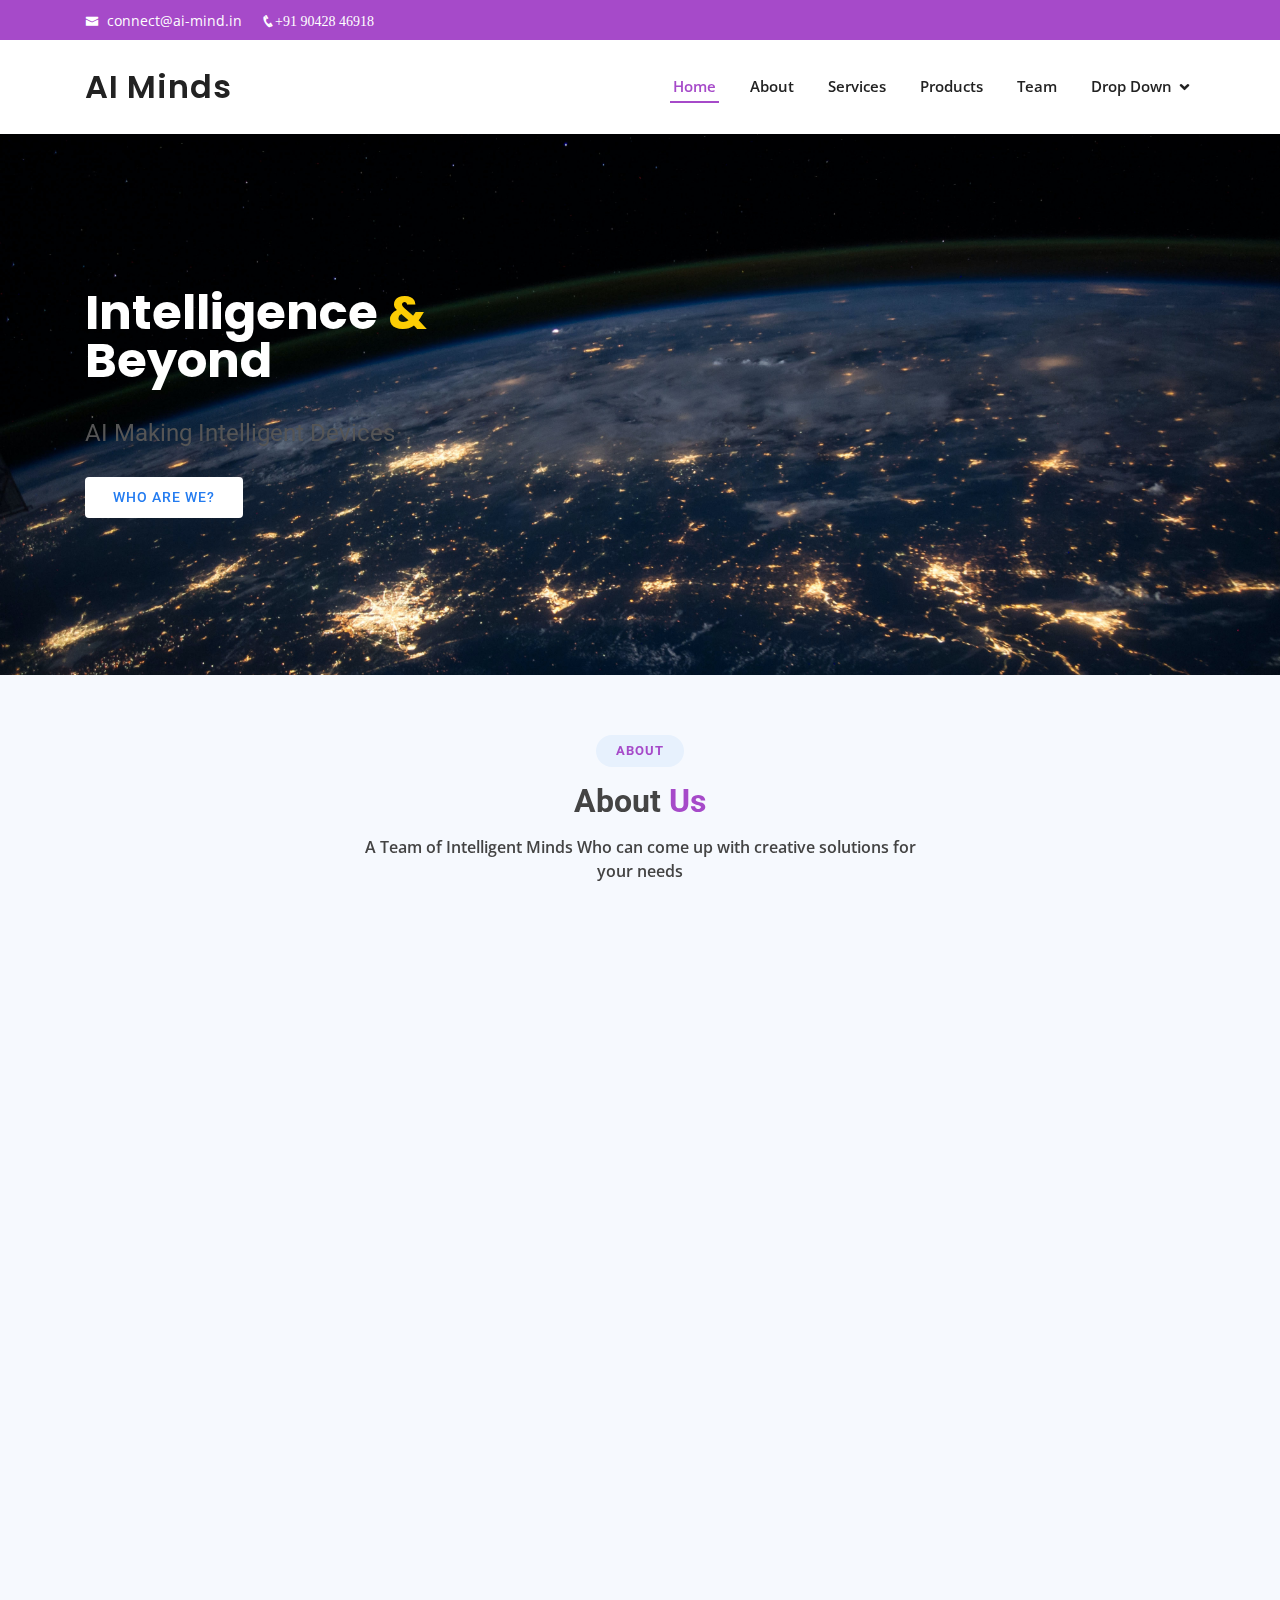
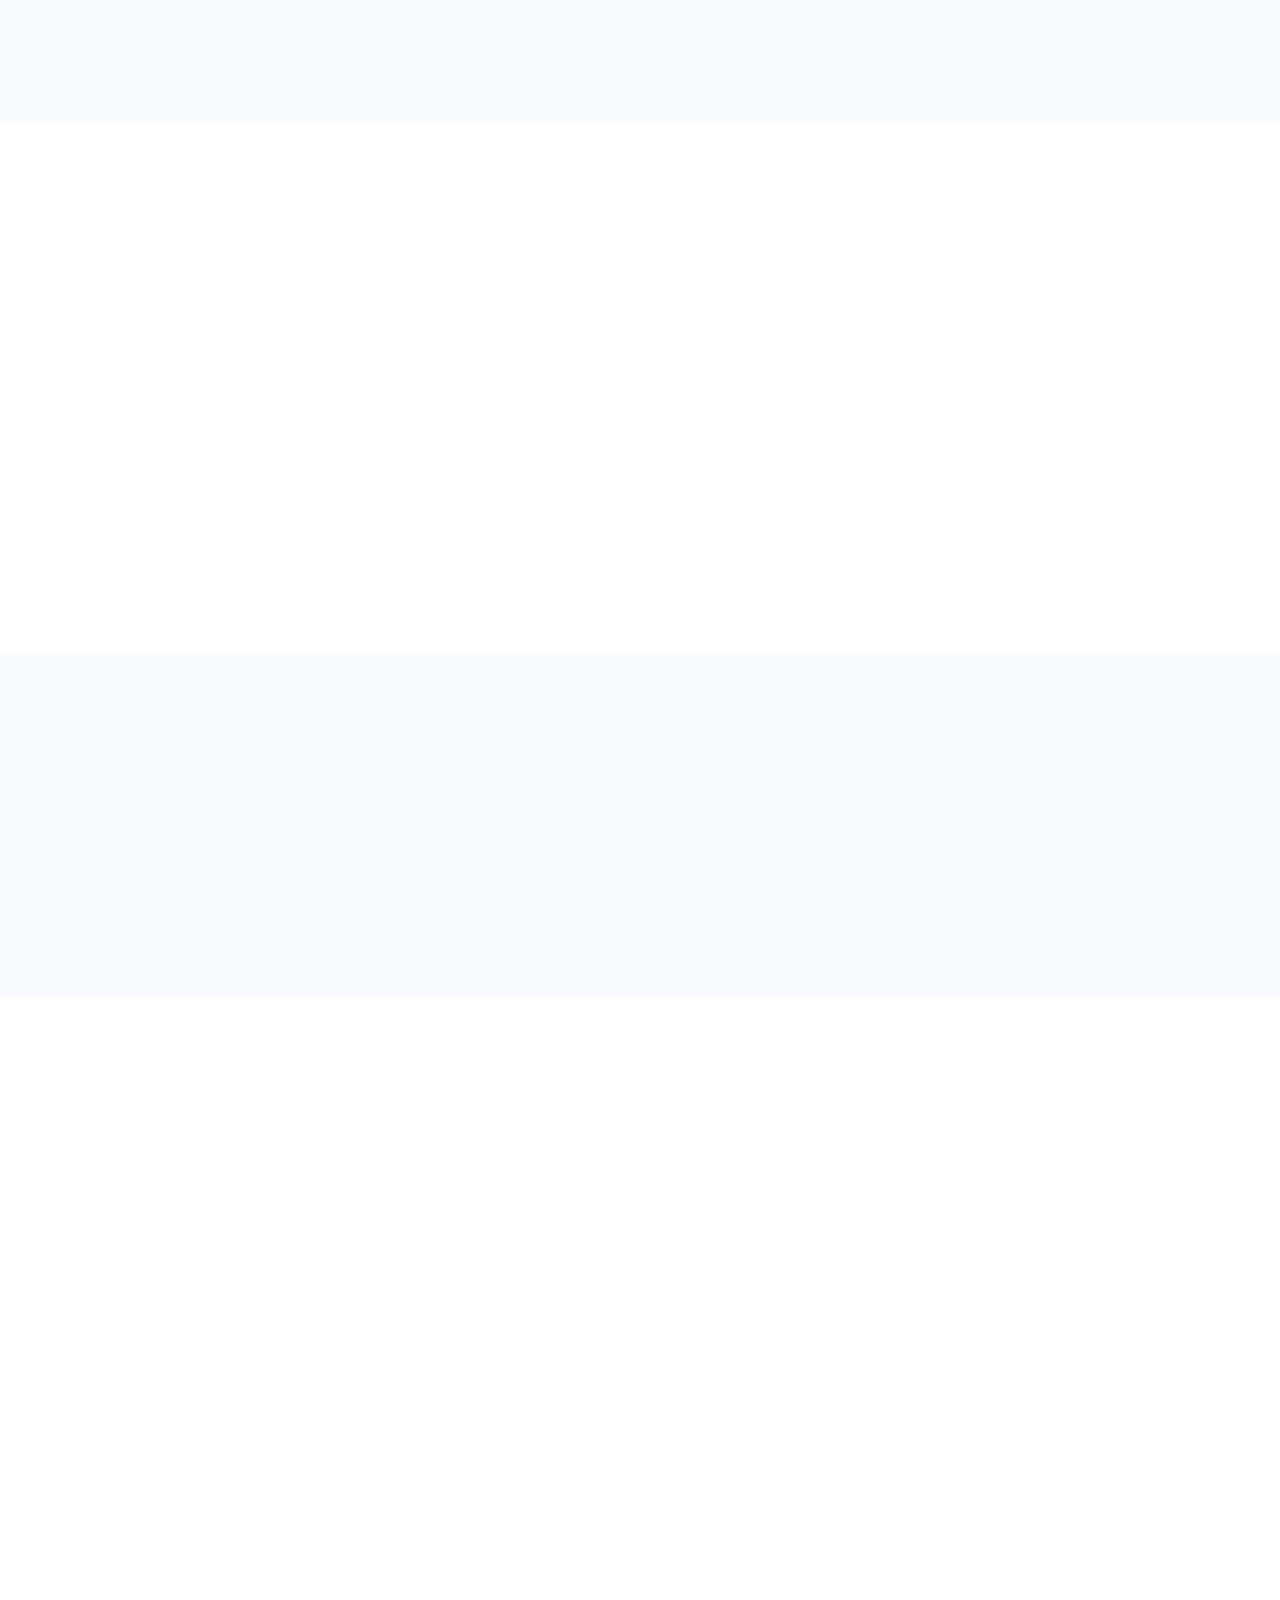
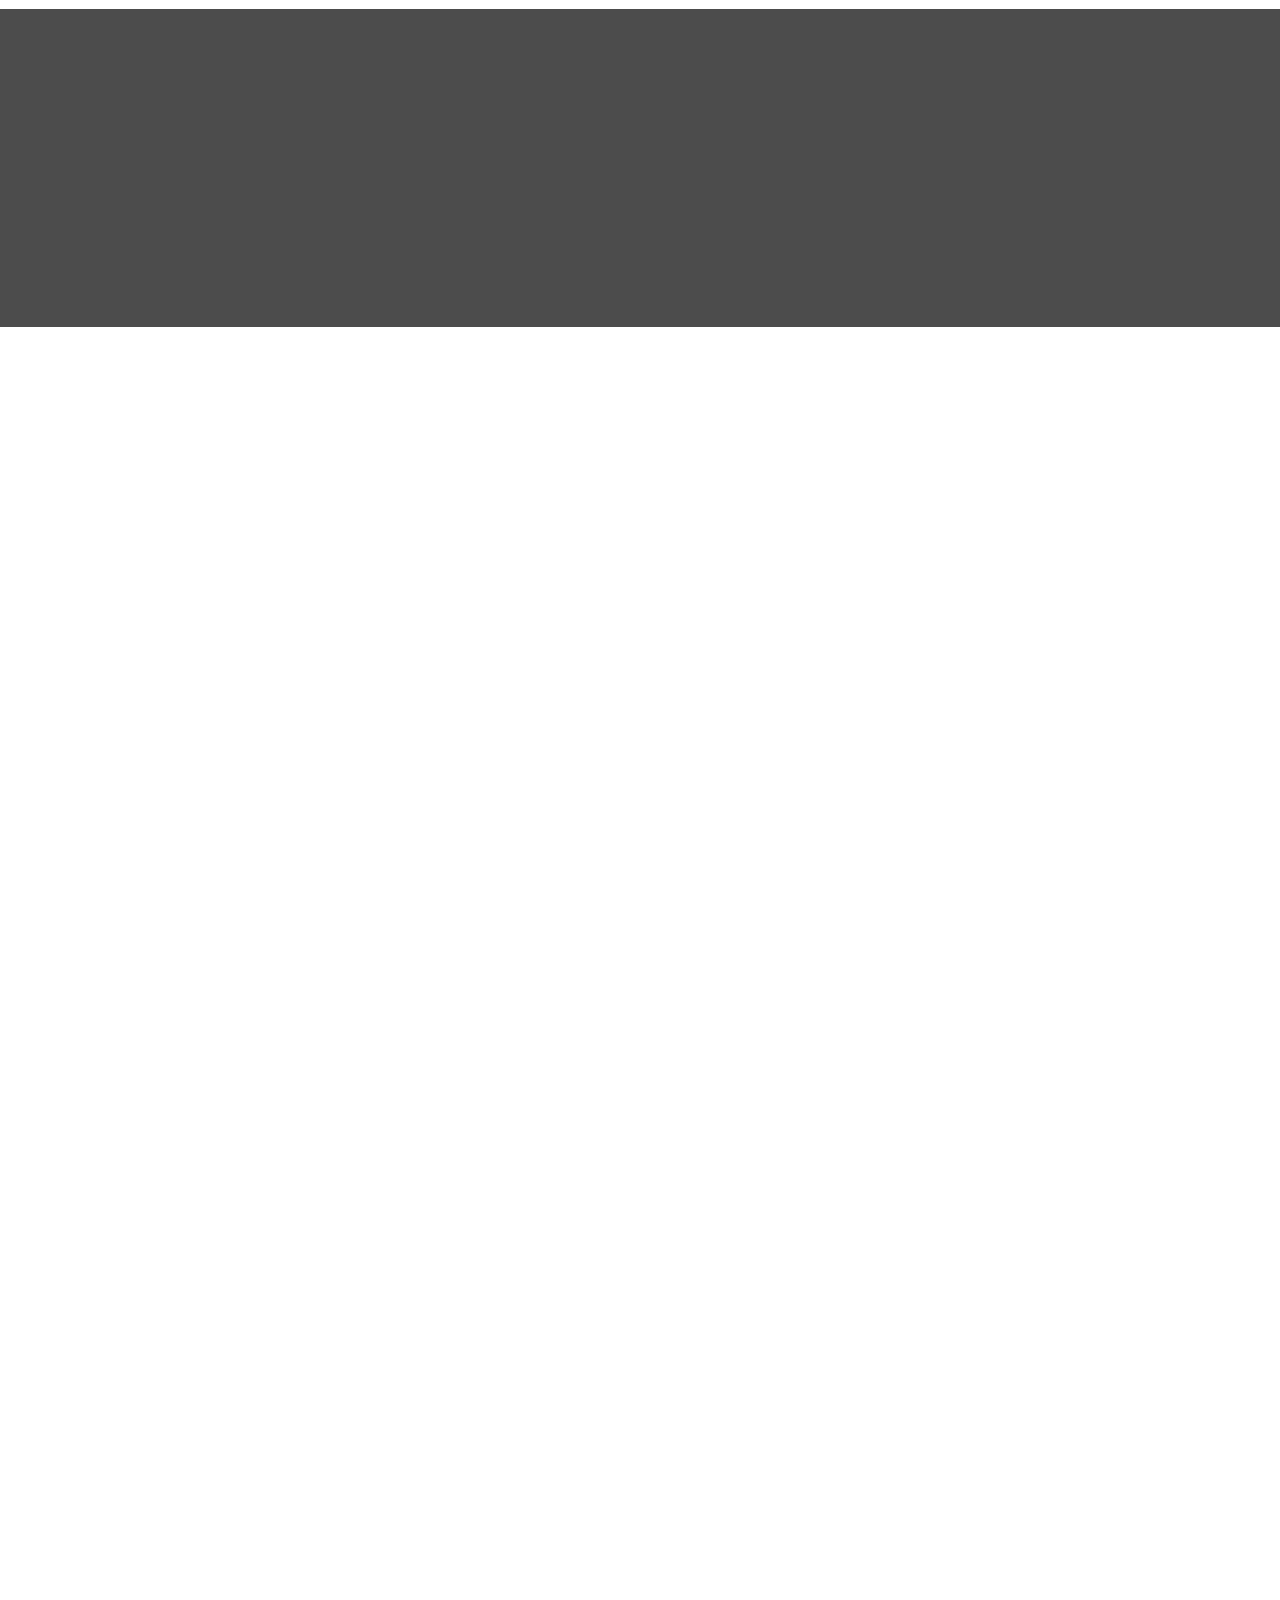
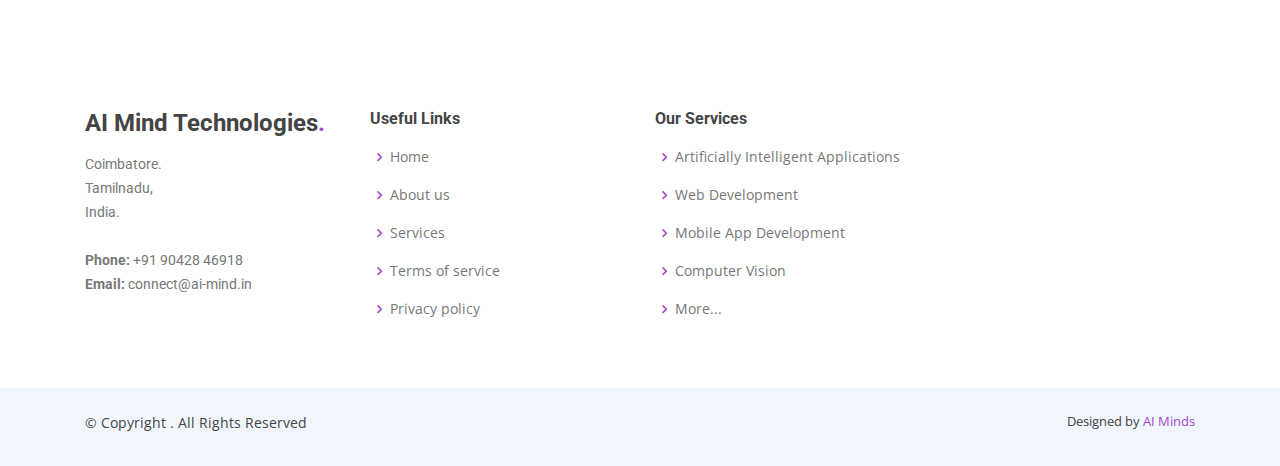
==== commit 935cee15: "Add files via upload" ====
--- a/index.html
+++ b/index.html
@@ -1,723 +1,716 @@
-<!DOCTYPE html>
-<html lang="en">
-
-<head>
-  <meta charset="utf-8">
-  <meta content="width=device-width, initial-scale=1.0" name="viewport">
-
-  <title>AI MIND Technologies</title>
-  <meta content="" name="description">
-  <meta content="" name="keywords">
-
-  <!-- Favicons -->
-  <link href="assets/img/favicon.png" rel="icon">
-  <link href="assets/img/apple-touch-icon.png" rel="apple-touch-icon">
-
-  <!-- Google Fonts -->
-  <link href="https://fonts.googleapis.com/css?family=Open+Sans:300,300i,400,400i,600,600i,700,700i|Roboto:300,300i,400,400i,500,500i,600,600i,700,700i|Poppins:300,300i,400,400i,500,500i,600,600i,700,700i" rel="stylesheet">
-
-  <!-- Vendor CSS Files -->
-  <link href="assets/vendor/bootstrap/css/bootstrap.min.css" rel="stylesheet">
-  <link href="assets/vendor/icofont/icofont.min.css" rel="stylesheet">
-  <link href="assets/vendor/boxicons/css/boxicons.min.css" rel="stylesheet">
-  <link href="assets/vendor/owl.carousel/assets/owl.carousel.min.css" rel="stylesheet">
-  <link href="assets/vendor/venobox/venobox.css" rel="stylesheet">
-  <link href="assets/vendor/aos/aos.css" rel="stylesheet">
-
-  <!-- Template Main CSS File -->
-  <link href="assets/css/style.css" rel="stylesheet">
-
-</head>
-
-<body>
-
-  <!-- ======= Top Bar ======= -->
-  <div id="topbar" class="d-none d-lg-flex align-items-center fixed-top">
-    <div class="container d-flex">
-      <div class="contact-info mr-auto">
-        <i class="icofont-envelope"></i> <a href="mailto:connect@ai-mind.in">connect@ai-mind.in</a>
-        <i class="icofont-phone">+91 90428 46918</i> 
-      </div>
-      <!--<div class="social-links">
-        <a href="#" class="twitter"><i class="icofont-twitter"></i></a>
-        <a href="#" class="facebook"><i class="icofont-facebook"></i></a>
-        <a href="#" class="instagram"><i class="icofont-instagram"></i></a>
-        <a href="#" class="skype"><i class="icofont-skype"></i></a>
-        <a href="#" class="linkedin"><i class="icofont-linkedin"></i></i></a>-->
-      </div>
-    </div>
-  </div>
-
-  <!-- ======= Header ======= -->
-  <header id="header" class="fixed-top">
-    <div class="container d-flex align-items-center">
-
-      <h1 class="logo mr-auto"><a href="index.html">AI Minds<span></span></a></h1>
-      <!-- Uncomment below if you prefer to use an image logo -->
-      <!-- <a href="index.html" class="logo mr-auto"><img src="assets/img/logo.png" alt=""></a>-->
-
-      <nav class="nav-menu d-none d-lg-block">
-        <ul>
-          <li class="active"><a href="index.html">Home</a></li>
-          <li><a href="#about">About</a></li>
-          <li><a href="#services">Services</a></li>
-          <li><a href="portfolio-details.html">Products</a></li>
-          <li><a href="#team">Team</a></li>
-          <li class="drop-down"><a href="">Drop Down</a>
-            <ul>
-              <!--<li><a href="#">Drop Down 1</a></li>
-              <li class="drop-down"><a href="#">Deep Drop Down</a>
-                <ul>
-                  <li><a href="#">Deep Drop Down 1</a></li>
-                  <li><a href="#">Deep Drop Down 2</a></li>
-                  <li><a href="#">Deep Drop Down 3</a></li>
-                  <li><a href="#">Deep Drop Down 4</a></li>
-                  <li><a href="#">Deep Drop Down 5</a></li>
-                </ul>
-              </li>
-              <li><a href="#">Drop Down 2</a></li>
-              <li><a href="#">Drop Down 3</a></li>
-              <li><a href="#">Drop Down 4</a></li>
-            </ul>
-          </li>-->
-          <li><a href="#contact">Contact</a></li>
-
-        </ul>
-      </nav><!-- .nav-menu -->
-
-    </div>
-  </header><!-- End Header -->
-
-  <!-- ======= Hero Section ======= -->
-  <section id="hero" class="d-flex align-items-center">
-    <div class="container" data-aos="zoom-out" data-aos-delay="100">
-      <h1 style="line-height: 1em;">Intelligence<span> & </span><br>Beyond
-      </h1>
-      <h2><br>AI Making Intelligent Devices</h2>
-      <div class="d-flex">
-        <a href="#about" class="btn-get-started scrollto">Who are We?</a>
-        <!--<a href="https://www.youtube.com/watch?v=jDDaplaOz7Q" class="venobox btn-watch-video" data-vbtype="video" data-autoplay="true"> Watch Video <i class="icofont-play-alt-2"></i></a>-->
-      </div>
-    </div>
-  </section><!-- End Hero -->
-
-  <main id="main">
-    <!-- ======= About Section ======= -->
-    <section id="about" class="about section-bg">
-      <div class="container" data-aos="fade-up">
-
-        <div class="section-title">
-          <h2>About</h2>
-          <h3>About <span> Us</span></h3>
-          <p>A Team of Intelligent Minds Who can come up with creative solutions for your needs</p>
-        </div>
-
-        <div class="row">
-          <div class="col-lg-6" data-aos="zoom-out" data-aos-delay="100">
-            <img src="assets/img/work.jfif" class="img-fluid" alt="">
-          </div>
-          <div class="col-lg-6 pt-4 pt-lg-0 content d-flex flex-column justify-content-center" data-aos="fade-up" data-aos-delay="100">
-            <h3>Why AI Minds?</h3>
-            <p class="font-italic">
-              
-            </p>
-            <ul>
-              <li>
-                <i class="bx bx-store-alt"></i>
-                <div>
-                  <h5>On Time Delivery</h5>
-                  <p>We ensure on time delivery of the product</p>
-                </div>
-              </li>
-              <li>
-                <i class="bx bx-support"></i>
-                <div>
-                  <h5>Service Orientated</h5>
-                  <p>Friendly customer support & service</p>
-                </div>
-              </li>
-            </ul>
-            <p>
-              We can Develop Futuristic Intelligent and creative solutions for any problem statement.
-            </p>
-          </div>
-        </div>
-
-      </div>
-    </section><!-- End About Section -->
-
-    <!-- ======= Skills Section ======= -->
-    <section id="skills" class="skills">
-      <div class="container" data-aos="fade-up">
-
-        <div class="row skills-content">
-
-          <div class="col-lg-6">
-
-            <div class="progress">
-              <span class="skill">Artificial Inteligence <i class="val">99%</i></span>
-              <div class="progress-bar-wrap">
-                <div class="progress-bar" role="progressbar" aria-valuenow="100" aria-valuemin="0" aria-valuemax="100"></div>
-              </div>
-            </div>
-
-            <div class="progress">
-              <span class="skill">Deep Learning <i class="val">95%</i></span>
-              <div class="progress-bar-wrap">
-                <div class="progress-bar" role="progressbar" aria-valuenow="90" aria-valuemin="0" aria-valuemax="100"></div>
-              </div>
-            </div>
-
-            <div class="progress">
-              <span class="skill">Machine Learning <i class="val">95%</i></span>
-              <div class="progress-bar-wrap">
-                <div class="progress-bar" role="progressbar" aria-valuenow="75" aria-valuemin="0" aria-valuemax="100"></div>
-              </div>
-            </div>
-
-          </div>
-
-          <div class="col-lg-6">
-
-            <div class="progress">
-              <span class="skill">Computer Vision<i class="val">100%</i></span>
-              <div class="progress-bar-wrap">
-                <div class="progress-bar" role="progressbar" aria-valuenow="80" aria-valuemin="0" aria-valuemax="100"></div>
-              </div>
-            </div>
-
-            <div class="progress">
-              <span class="skill">Fullstack Web Development<i class="val">90%</i></span>
-              <div class="progress-bar-wrap">
-                <div class="progress-bar" role="progressbar" aria-valuenow="90" aria-valuemin="0" aria-valuemax="100"></div>
-              </div>
-            </div>
-
-            <div class="progress">
-              <span class="skill">App development<i class="val">55%</i></span>
-              <div class="progress-bar-wrap">
-                <div class="progress-bar" role="progressbar" aria-valuenow="55" aria-valuemin="0" aria-valuemax="100"></div>
-              </div>
-            </div>
-
-          </div>
-
-        </div>
-
-      </div>
-    </section><!-- End Skills Section -->
-
-    <!-- ======= Counts Section ======= -->
-    <section id="counts" class="counts">
-      <div class="container" data-aos="fade-up">
-
-        <div class="row">
-
-          <div class="col-lg-3 col-md-6">
-            <div class="count-box">
-              <i class="icofont-simple-smile"></i>
-              <span data-toggle="counter-up">5</span>
-              <p>Happy Clients</p>
-            </div>
-          </div>
-
-          <div class="col-lg-3 col-md-6 mt-5 mt-md-0">
-            <div class="count-box">
-              <i class="icofont-document-folder"></i>
-              <span data-toggle="counter-up">5</span>
-              <p>Projects</p>
-            </div>
-          </div>
-
-          <div class="col-lg-3 col-md-6 mt-5 mt-lg-0">
-            <div class="count-box">
-              <i class="icofont-live-support"></i>
-              <span data-toggle="counter-up">24</span>
-              <p>Hours Of Support</p>
-            </div>
-          </div>
-
-          <div class="col-lg-3 col-md-6 mt-5 mt-lg-0">
-            <div class="count-box">
-              <i class="icofont-users-alt-5"></i>
-              <span data-toggle="counter-up">15</span>
-              <p>Hard Workers</p>
-            </div>
-          </div>
-
-        </div>
-
-      </div>
-    </section><!-- End Counts Section -->
-
-    <!-- ======= Clients Section ======= -->
-    <section id="clients" class="clients section-bg">
-      <div class="container" data-aos="zoom-in">
-
-        <div class="row">
-
-          <div class="col-lg-2 col-md-4 col-6 d-flex align-items-center justify-content-center">
-            <img src="assets/img/clients/client-6.png" class="img-fluid" alt="">
-          </div>
-
-          <div class="col-lg-2 col-md-4 col-6 d-flex align-items-center justify-content-center">
-            <img src="assets/img/clients/client-2.png" class="img-fluid" alt="">
-          </div>
-
-          <div class="col-lg-2 col-md-4 col-6 d-flex align-items-center justify-content-center">
-            <img src="assets/img/clients/client-3.png" class="img-fluid" alt="">
-          </div>
-
-          <div class="col-lg-2 col-md-4 col-6 d-flex align-items-center justify-content-center">
-            <img src="assets/img/clients/client-4.png" class="img-fluid" alt="">
-          </div>
-
-          <div class="col-lg-2 col-md-4 col-6 d-flex align-items-center justify-content-center">
-            <img src="assets/img/clients/client-1.png" class="img-fluid" alt="">
-          </div>
-
-          <div class="col-lg-2 col-md-4 col-6 d-flex align-items-center justify-content-center">
-            <img src="assets/img/clients/client-6.png" class="img-fluid" alt="">
-          </div>
-
-        </div>
-
-      </div>
-    </section><!-- End Clients Section -->
-
-    <!-- ======= Services Section ======= -->
-    <section id="services" class="services">
-      <div class="container" data-aos="fade-up">
-
-        <div class="section-title">
-          <h2>Services</h2>
-          <h3>Check our <span>Services</span></h3>
-          <p>What do we develop?</p>
-        </div>
-
-        <div class="row">
-          <div class="col-lg-4 col-md-6 d-flex align-items-stretch" data-aos="zoom-in" data-aos-delay="100">
-            <div class="icon-box">
-              <div class="icon"><i class="bx bxl-dribbble"></i></div>
-              <h4><a href="">Intelligent Devices</a></h4>
-              <p>AI based Intelligent Applications</p>
-            </div>
-          </div>
-
-          <div class="col-lg-4 col-md-6 d-flex align-items-stretch mt-4 mt-md-0" data-aos="zoom-in" data-aos-delay="200">
-            <div class="icon-box">
-              <div class="icon"><i class="bx bx-slideshow"></i></div>
-              <h4><a href="">Websites</a></h4>
-              <p>Webpages & sites for your brand</p>
-            </div>
-          </div>
-
-          <div class="col-lg-4 col-md-6 d-flex align-items-stretch mt-4 mt-lg-0" data-aos="zoom-in" data-aos-delay="300">
-            <div class="icon-box">
-              <div class="icon"><i class="bx bx-mobile"></i></div>
-              <h4><a href="">Mobile Applications</a></h4>
-              <p>Applications that can add value to your brand and make your tasks easier</p>
-            </div>
-          </div>
-
-        </div>
-
-      </div>
-    </section><!-- End Services Section -->
-
-    <!-- ======= Testimonials Section ======= -->
-    <section id="testimonials" class="testimonials">
-      <div class="container" data-aos="zoom-in">
-
-        <div class="owl-carousel testimonials-carousel">
-
-          <div class="testimonial-item">
-            <img src="" class="testimonial-img" alt="">
-            <h3>Mr.Gowtham Loganathan</h3>
-            <h4>Ceo &amp; Founder, Raksha Innovations</h4>
-            <p>
-              <i class="bx bxs-quote-alt-left quote-icon-left"></i>
-              A young, talented crew of people with quite impressive skills, who I feel can bring up solutions for any social problems in a short span of time.
-              <i class="bx bxs-quote-alt-right quote-icon-right"></i>
-            </p>
-          </div>
-        </div>
-
-      </div>
-    </section><!-- End Testimonials Section -->
-
-    <!-- ======= Portfolio Section ======= -->
-    <section id="portfolio" class="portfolio">
-      <div class="container" data-aos="fade-up">
-
-        <div class="section-title">
-          <h2>Projects Completed</h2>
-          <h3>Check our <span>Projects</span></h3>
-          </div>
-
-        <div class="row" data-aos="fade-up" data-aos-delay="100">
-          <div class="col-lg-12 d-flex justify-content-center">
-            <ul id="portfolio-flters">
-              <li data-filter="*" class="filter-active">AI & DS</li>
-              <li data-filter=".filter-app">App</li>
-              <li data-filter=".filter-card">Web</li>
-              <li data-filter=".filter-web">All</li>
-            </ul>
-          </div>
-        </div>
-
-        <div class="row portfolio-container" data-aos="fade-up" data-aos-delay="200">
-
-          
-
-          <div class="col-lg-4 col-md-6 portfolio-item filter-web">
-            <img src="assets/img/2.jpeg" class="img-fluid" alt="">
-            <div class="portfolio-info">
-              <h4>Social Primer</h4>
-              <p>AI</p>
-              <a href="assets/img/portfolio/portfolio-9.jpg" data-gall="portfolioGallery" class="venobox preview-link" title="Web 3"><i class="bx bx-plus"></i></a>
-              <a href="portfolio-details.html" class="details-link" title="More Details"><i class="bx bx-link"></i></a>
-            </div>
-          </div>
-
-        </div>
-
-      </div>
-    </section><!-- End Portfolio Section -->
-
-    <!--
-    <section id="team" class="team section-bg">
-      <div class="container" data-aos="fade-up">
-
-        <div class="section-title">
-          <h2>Team</h2>
-          <h3>Our Hardworking <span>Team</span></h3>
-          <p>Ut possimus qui ut temporibus culpa velit eveniet modi omnis est adipisci expedita at voluptas atque vitae autem.</p>
-        </div>
-
-        <div class="row">
-
-          <div class="col-lg-3 col-md-6 d-flex align-items-stretch" data-aos="fade-up" data-aos-delay="100">
-            <div class="member">
-              <div class="member-img">
-                <img src="assets/img/team/team-1.jpg" class="img-fluid" alt="">
-                <div class="social">
-                  <a href=""><i class="icofont-twitter"></i></a>
-                  <a href=""><i class="icofont-facebook"></i></a>
-                  <a href=""><i class="icofont-instagram"></i></a>
-                  <a href=""><i class="icofont-linkedin"></i></a>
-                </div>
-              </div>
-              <div class="member-info">
-                <h4>Walter White</h4>
-                <span>Chief Executive Officer</span>
-              </div>
-            </div>
-          </div>
-
-          <div class="col-lg-3 col-md-6 d-flex align-items-stretch" data-aos="fade-up" data-aos-delay="200">
-            <div class="member">
-              <div class="member-img">
-                <img src="assets/img/team/team-2.jpg" class="img-fluid" alt="">
-                <div class="social">
-                  <a href=""><i class="icofont-twitter"></i></a>
-                  <a href=""><i class="icofont-facebook"></i></a>
-                  <a href=""><i class="icofont-instagram"></i></a>
-                  <a href=""><i class="icofont-linkedin"></i></a>
-                </div>
-              </div>
-              <div class="member-info">
-                <h4>Sarah Jhonson</h4>
-                <span>Product Manager</span>
-              </div>
-            </div>
-          </div>
-
-          <div class="col-lg-3 col-md-6 d-flex align-items-stretch" data-aos="fade-up" data-aos-delay="300">
-            <div class="member">
-              <div class="member-img">
-                <img src="assets/img/team/team-3.jpg" class="img-fluid" alt="">
-                <div class="social">
-                  <a href=""><i class="icofont-twitter"></i></a>
-                  <a href=""><i class="icofont-facebook"></i></a>
-                  <a href=""><i class="icofont-instagram"></i></a>
-                  <a href=""><i class="icofont-linkedin"></i></a>
-                </div>
-              </div>
-              <div class="member-info">
-                <h4>William Anderson</h4>
-                <span>CTO</span>
-              </div>
-            </div>
-          </div>
-
-          <div class="col-lg-3 col-md-6 d-flex align-items-stretch" data-aos="fade-up" data-aos-delay="400">
-            <div class="member">
-              <div class="member-img">
-                <img src="assets/img/team/team-4.jpg" class="img-fluid" alt="">
-                <div class="social">
-                  <a href=""><i class="icofont-twitter"></i></a>
-                  <a href=""><i class="icofont-facebook"></i></a>
-                  <a href=""><i class="icofont-instagram"></i></a>
-                  <a href=""><i class="icofont-linkedin"></i></a>
-                </div>
-              </div>
-              <div class="member-info">
-                <h4>Amanda Jepson</h4>
-                <span>Accountant</span>
-              </div>
-            </div>
-          </div>
-
-        </div>
-
-      </div>
-    </section>-->
-
-    <!-- ======= Frequently Asked Questions Section ======= -->
-          <!--<h2>F.A.Q</h2>
-          <h3>Frequently Asked <span>Questions</span></h3>
-          <p>Ut possimus qui ut temporibus culpa velit eveniet modi omnis est adipisci expedita at voluptas atque vitae autem.</p>
-        </div>
-
-        <ul class="faq-list" data-aos="fade-up" data-aos-delay="100">
-
-          <li>
-            <a data-toggle="collapse" class="" href="#faq1">Non consectetur a erat nam at lectus urna duis? <i class="icofont-simple-up"></i></a>
-            <div id="faq1" class="collapse show" data-parent=".faq-list">
-              <p>
-                Feugiat pretium nibh ipsum consequat. Tempus iaculis urna id volutpat lacus laoreet non curabitur gravida. Venenatis lectus magna fringilla urna porttitor rhoncus dolor purus non.
-              </p>
-            </div>
-          </li>
-
-          <li>
-            <a data-toggle="collapse" href="#faq2" class="collapsed">Feugiat scelerisque varius morbi enim nunc faucibus a pellentesque? <i class="icofont-simple-up"></i></a>
-            <div id="faq2" class="collapse" data-parent=".faq-list">
-              <p>
-                Dolor sit amet consectetur adipiscing elit pellentesque habitant morbi. Id interdum velit laoreet id donec ultrices. Fringilla phasellus faucibus scelerisque eleifend donec pretium. Est pellentesque elit ullamcorper dignissim. Mauris ultrices eros in cursus turpis massa tincidunt dui.
-              </p>
-            </div>
-          </li>
-
-          <li>
-            <a data-toggle="collapse" href="#faq3" class="collapsed">Dolor sit amet consectetur adipiscing elit pellentesque habitant morbi? <i class="icofont-simple-up"></i></a>
-            <div id="faq3" class="collapse" data-parent=".faq-list">
-              <p>
-                Eleifend mi in nulla posuere sollicitudin aliquam ultrices sagittis orci. Faucibus pulvinar elementum integer enim. Sem nulla pharetra diam sit amet nisl suscipit. Rutrum tellus pellentesque eu tincidunt. Lectus urna duis convallis convallis tellus. Urna molestie at elementum eu facilisis sed odio morbi quis
-              </p>
-            </div>
-          </li>
-
-          <li>
-            <a data-toggle="collapse" href="#faq4" class="collapsed">Ac odio tempor orci dapibus. Aliquam eleifend mi in nulla? <i class="icofont-simple-up"></i></a>
-            <div id="faq4" class="collapse" data-parent=".faq-list">
-              <p>
-                Dolor sit amet consectetur adipiscing elit pellentesque habitant morbi. Id interdum velit laoreet id donec ultrices. Fringilla phasellus faucibus scelerisque eleifend donec pretium. Est pellentesque elit ullamcorper dignissim. Mauris ultrices eros in cursus turpis massa tincidunt dui.
-              </p>
-            </div>
-          </li>
-
-          <li>
-            <a data-toggle="collapse" href="#faq5" class="collapsed">Tempus quam pellentesque nec nam aliquam sem et tortor consequat? <i class="icofont-simple-up"></i></a>
-            <div id="faq5" class="collapse" data-parent=".faq-list">
-              <p>
-                Molestie a iaculis at erat pellentesque adipiscing commodo. Dignissim suspendisse in est ante in. Nunc vel risus commodo viverra maecenas accumsan. Sit amet nisl suscipit adipiscing bibendum est. Purus gravida quis blandit turpis cursus in
-              </p>
-            </div>
-          </li>
-
-          <li>
-            <a data-toggle="collapse" href="#faq6" class="collapsed">Tortor vitae purus faucibus ornare. Varius vel pharetra vel turpis nunc eget lorem dolor? <i class="icofont-simple-up"></i></a>
-            <div id="faq6" class="collapse" data-parent=".faq-list">
-              <p>
-                Laoreet sit amet cursus sit amet dictum sit amet justo. Mauris vitae ultricies leo integer malesuada nunc vel. Tincidunt eget nullam non nisi est sit amet. Turpis nunc eget lorem dolor sed. Ut venenatis tellus in metus vulputate eu scelerisque. Pellentesque diam volutpat commodo sed egestas egestas fringilla phasellus faucibus. Nibh tellus molestie nunc non blandit massa enim nec.
-              </p>
-            </div>
-          </li>
-
-        </ul>
-
-      </div>-->
-    </section><!-- End Frequently Asked Questions Section -->
-
-    <!-- ======= Contact Section ======= -->
-    <section id="contact" class="contact">
-      <div class="container" data-aos="fade-up">
-
-        <div class="section-title">
-          <h2>Contact</h2>
-          <h3><span>Contact Us</span></h3>
-          <p>Get in touch with us!</p>
-        </div>
-
-        <div class="row" data-aos="fade-up" data-aos-delay="100">
-          <!--div class="col-lg-6">
-            <div class="info-box mb-4">
-              <i class="bx bx-map"></i>
-              <h3>Our Address</h3>
-              <p>A108 Adam Street, New York, NY 535022</p>
-            </div>
-          </div-->
-
-          <div class="col-lg-6">
-            <div class="info-box  mb-4">
-              <i class="bx bx-envelope"></i>
-              <h3>Email Us</h3>
-              <p>connect@ai-mind.in</p>
-            </div>
-          </div>
-
-          <div class="col-lg-6">
-            <div class="info-box  mb-4">
-              <i class="bx bx-phone-call"></i>
-              <h3>Call Us</h3>
-              <p>+91 90428 46918</p>
-            </div>
-          </div>
-
-        </div>
-
-        <div class="row" data-aos="fade-up" data-aos-delay="100">
-
-          <div class="col-lg-6 ">
-            <iframe src="https://www.google.com/maps/embed?pb=!1m18!1m12!1m3!1d250646.96827152415!2d76.82714837490758!3d11.01167749112608!2m3!1f0!2f0!3f0!3m2!1i1024!2i768!4f13.1!3m3!1m2!1s0x3ba859af2f971cb5%3A0x2fc1c81e183ed282!2sCoimbatore%2C%20Tamil%20Nadu!5e0!3m2!1sen!2sin!4v1610356805139!5m2!1sen!2sin" width="500" height="450" frameborder="0" style="border:0;" allowfullscreen="" aria-hidden="false" tabindex="0"></iframe>
-          </div>
-
-          <div class="col-lg-6">
-            <form action="forms/contact.php" method="post" role="form" class="php-email-form">
-              <div class="form-row">
-                <div class="col form-group">
-                  <input type="text" name="name" class="form-control" id="name" placeholder="Your Name" data-rule="minlen:4" data-msg="Please enter at least 4 chars" />
-                  <div class="validate"></div>
-                </div>
-                <div class="col form-group">
-                  <input type="email" class="form-control" name="email" id="email" placeholder="Your Email" data-rule="email" data-msg="Please enter a valid email" />
-                  <div class="validate"></div>
-                </div>
-              </div>
-              <div class="form-group">
-                <input type="text" class="form-control" name="subject" id="subject" placeholder="Subject" data-rule="minlen:4" data-msg="Please enter at least 8 chars of subject" />
-                <div class="validate"></div>
-              </div>
-              <div class="form-group">
-                <textarea class="form-control" name="message" rows="5" data-rule="required" data-msg="Please write something for us" placeholder="Message"></textarea>
-                <div class="validate"></div>
-              </div>
-              <div class="mb-3">
-                <div class="loading">Loading</div>
-                <div class="error-message"></div>
-                <div class="sent-message">Your message has been sent. Thank you!</div>
-              </div>
-              <div class="text-center"><button type="submit">Send Message</button></div>
-            </form>
-          </div>
-
-        </div>
-
-      </div>
-    </section><!-- End Contact Section -->
-
-  </main><!-- End #main -->
-
-  <!-- ======= Footer ======= -->
-  <footer id="footer">
-
-    <!--<div class="footer-newsletter">
-      <div class="container">
-        <div class="row justify-content-center">
-          <div class="col-lg-6">
-            <h4>Join Our Newsletter</h4>
-            <p>Tamen quem nulla quae legam multos aute sint culpa legam noster magna</p>
-            <form action="" method="post">
-              <input type="email" name="email"><input type="submit" value="Subscribe">
-            </form>
-          </div>
-        </div>
-      </div>
-    </div>-->
-
-    <div class="footer-top">
-      <div class="container">
-        <div class="row">
-
-          <div class="col-lg-3 col-md-6 footer-contact">
-            <h3>AI Mind Technologies<span>.</span></h3>
-            <p>
-              Coimbatore.<br>
-              Tamilnadu,<br>
-              India. <br><br>
-              <strong>Phone:</strong> +91 90428 46918<br>
-              <strong>Email:</strong> connect@ai-mind.in<br>
-            </p>
-          </div>
-
-          <div class="col-lg-3 col-md-6 footer-links">
-            <h4>Useful Links</h4>
-            <ul>
-              <li><i class="bx bx-chevron-right"></i> <a href="#">Home</a></li>
-              <li><i class="bx bx-chevron-right"></i> <a href="#">About us</a></li>
-              <li><i class="bx bx-chevron-right"></i> <a href="#">Services</a></li>
-              <li><i class="bx bx-chevron-right"></i> <a href="#">Terms of service</a></li>
-              <li><i class="bx bx-chevron-right"></i> <a href="#">Privacy policy</a></li>
-            </ul>
-          </div>
-
-          <div class="col-lg-3 col-md-6 footer-links">
-            <h4>Our Services</h4>
-            <ul>
-              <li><i class="bx bx-chevron-right"></i> <a href="#">Artificially Intelligent Applications</a></li>
-              <li><i class="bx bx-chevron-right"></i> <a href="#">Web Development</a></li>
-              <li><i class="bx bx-chevron-right"></i> <a href="#">Mobile App Development</a></li>
-              <li><i class="bx bx-chevron-right"></i> <a href="#">Computer Vision</a></li>
-              <li><i class="bx bx-chevron-right"></i> <a href="#">More...</a></li>
-            </ul>
-          </div>
-
-          <!--<div class="col-lg-3 col-md-6 footer-links">
-            <h4>Our Social Networks</h4>
-            <p>Cras fermentum odio eu feugiat lide par naso tierra videa magna derita valies</p>
-            <div class="social-links mt-3">
-              <a href="#" class="twitter"><i class="bx bxl-twitter"></i></a>
-              <a href="#" class="facebook"><i class="bx bxl-facebook"></i></a>
-              <a href="#" class="instagram"><i class="bx bxl-instagram"></i></a>
-              <a href="#" class="google-plus"><i class="bx bxl-skype"></i></a>
-              <a href="#" class="linkedin"><i class="bx bxl-linkedin"></i></a>-->
-            </div>
-          </div>
-
-        </div>
-      </div>
-    </div>
-
-    <div class="container py-4">
-      <div class="copyright">
-        &copy; Copyright <strong><span></span></strong>. All Rights Reserved
-      </div>
-      <div class="credits">
-        Designed by <a href="">AI Minds</a>
-      </div>
-    </div>
-  </footer><!-- End Footer -->
-
-  <div id="preloader"></div>
-  <a href="#" class="back-to-top"><i class="icofont-simple-up"></i></a>
-
-  <!-- Vendor JS Files -->
-  <script src="assets/vendor/jquery/jquery.min.js"></script>
-  <script src="assets/vendor/bootstrap/js/bootstrap.bundle.min.js"></script>
-  <script src="assets/vendor/jquery.easing/jquery.easing.min.js"></script>
-  <script src="assets/vendor/php-email-form/validate.js"></script>
-  <script src="assets/vendor/waypoints/jquery.waypoints.min.js"></script>
-  <script src="assets/vendor/counterup/counterup.min.js"></script>
-  <script src="assets/vendor/owl.carousel/owl.carousel.min.js"></script>
-  <script src="assets/vendor/isotope-layout/isotope.pkgd.min.js"></script>
-  <script src="assets/vendor/venobox/venobox.min.js"></script>
-  <script src="assets/vendor/aos/aos.js"></script>
-
-  <!-- Template Main JS File -->
-  <script src="assets/js/main.js"></script>
-
-</body>
-
+<!DOCTYPE html>
+<html lang="en">
+
+<head>
+  <meta charset="utf-8">
+  <meta content="width=device-width, initial-scale=1.0" name="viewport">
+
+  <title>AI MIND Technologies</title>
+  <meta content="" name="description">
+  <meta content="" name="keywords">
+
+  <!-- Favicons -->
+  <link href="assets/img/favicon.png" rel="icon">
+  <link href="assets/img/apple-touch-icon.png" rel="apple-touch-icon">
+
+  <!-- Google Fonts -->
+  <link href="https://fonts.googleapis.com/css?family=Open+Sans:300,300i,400,400i,600,600i,700,700i|Roboto:300,300i,400,400i,500,500i,600,600i,700,700i|Poppins:300,300i,400,400i,500,500i,600,600i,700,700i" rel="stylesheet">
+
+  <!-- Vendor CSS Files -->
+  <link href="assets/vendor/bootstrap/css/bootstrap.min.css" rel="stylesheet">
+  <link href="assets/vendor/icofont/icofont.min.css" rel="stylesheet">
+  <link href="assets/vendor/boxicons/css/boxicons.min.css" rel="stylesheet">
+  <link href="assets/vendor/owl.carousel/assets/owl.carousel.min.css" rel="stylesheet">
+  <link href="assets/vendor/venobox/venobox.css" rel="stylesheet">
+  <link href="assets/vendor/aos/aos.css" rel="stylesheet">
+
+  <!-- Template Main CSS File -->
+  <link href="assets/css/style.css" rel="stylesheet">
+
+</head>
+
+<body>
+
+  <!-- ======= Top Bar ======= -->
+  <div id="topbar" class="d-none d-lg-flex align-items-center fixed-top">
+    <div class="container d-flex">
+      <div class="contact-info mr-auto">
+        <i class="icofont-envelope"></i> <a href="mailto:connect@ai-mind.in">connect@ai-mind.in</a>
+        <i class="icofont-phone">+91 90428 46918</i> 
+      </div>
+      <!--<div class="social-links">
+        <a href="#" class="twitter"><i class="icofont-twitter"></i></a>
+        <a href="#" class="facebook"><i class="icofont-facebook"></i></a>
+        <a href="#" class="instagram"><i class="icofont-instagram"></i></a>
+        <a href="#" class="skype"><i class="icofont-skype"></i></a>
+        <a href="#" class="linkedin"><i class="icofont-linkedin"></i></i></a>-->
+      </div>
+    </div>
+  </div>
+
+  <!-- ======= Header ======= -->
+  <header id="header" class="fixed-top">
+    <div class="container d-flex align-items-center">
+
+      <h1 class="logo mr-auto"><a href="index.html">AI Minds<span></span></a></h1>
+      <!-- Uncomment below if you prefer to use an image logo -->
+      <!-- <a href="index.html" class="logo mr-auto"><img src="assets/img/logo.png" alt=""></a>-->
+
+      <nav class="nav-menu d-none d-lg-block">
+        <ul>
+          <li class="active"><a href="index.html">Home</a></li>
+          <li><a href="#about">About</a></li>
+          <li><a href="#services">Services</a></li>
+          <li><a href="portfolio-details.html">Products</a></li>
+          <li><a href="#team">Team</a></li>
+          <li class="drop-down"><a href="">Drop Down</a>
+            <ul>
+              <!--<li><a href="#">Drop Down 1</a></li>
+              <li class="drop-down"><a href="#">Deep Drop Down</a>
+                <ul>
+                  <li><a href="#">Deep Drop Down 1</a></li>
+                  <li><a href="#">Deep Drop Down 2</a></li>
+                  <li><a href="#">Deep Drop Down 3</a></li>
+                  <li><a href="#">Deep Drop Down 4</a></li>
+                  <li><a href="#">Deep Drop Down 5</a></li>
+                </ul>
+              </li>
+              <li><a href="#">Drop Down 2</a></li>
+              <li><a href="#">Drop Down 3</a></li>
+              <li><a href="#">Drop Down 4</a></li>
+            </ul>
+          </li>-->
+          <li><a href="#contact">Contact</a></li>
+
+        </ul>
+      </nav><!-- .nav-menu -->
+
+    </div>
+  </header><!-- End Header -->
+
+  <!-- ======= Hero Section ======= -->
+  <section id="hero" class="d-flex align-items-center">
+    <div class="container" data-aos="zoom-out" data-aos-delay="100">
+      <h1 style="line-height: 1em;">Intelligence<span> & </span><br>Beyond
+      </h1>
+      <h2><br>AI Making Intelligent Devices</h2>
+      <div class="d-flex">
+        <a href="#about" class="btn-get-started scrollto">Who are We?</a>
+        <!--<a href="https://www.youtube.com/watch?v=jDDaplaOz7Q" class="venobox btn-watch-video" data-vbtype="video" data-autoplay="true"> Watch Video <i class="icofont-play-alt-2"></i></a>-->
+      </div>
+    </div>
+  </section><!-- End Hero -->
+
+  <main id="main">
+    <!-- ======= About Section ======= -->
+    <section id="about" class="about section-bg">
+      <div class="container" data-aos="fade-up">
+
+        <div class="section-title">
+          <h2>About</h2>
+          <h3>About <span> Us</span></h3>
+          <p>A Team of Intelligent Minds Who can come up with creative solutions for your needs</p>
+        </div>
+
+        <div class="row">
+          <div class="col-lg-6" data-aos="zoom-out" data-aos-delay="100">
+            <img src="assets/img/work.jfif" class="img-fluid" alt="">
+          </div>
+          <div class="col-lg-6 pt-4 pt-lg-0 content d-flex flex-column justify-content-center" data-aos="fade-up" data-aos-delay="100">
+            <h3>Why AI Minds?</h3>
+            <p class="font-italic">
+              
+            </p>
+            <ul>
+              <li>
+                <i class="bx bx-store-alt"></i>
+                <div>
+                  <h5>On Time Delivery</h5>
+                  <p>We ensure on time delivery of the product</p>
+                </div>
+              </li>
+              <li>
+                <i class="bx bx-support"></i>
+                <div>
+                  <h5>Service Orientated</h5>
+                  <p>Friendly customer support & service</p>
+                </div>
+              </li>
+            </ul>
+            <p>
+              We can Develop Futuristic Intelligent and creative solutions for any problem statement.
+            </p>
+          </div>
+        </div>
+
+      </div>
+    </section><!-- End About Section -->
+
+    <!-- ======= Skills Section ======= -->
+    <section id="skills" class="skills">
+      <div class="container" data-aos="fade-up">
+
+        <div class="row skills-content">
+
+          <div class="col-lg-6">
+
+            <div class="progress">
+              <span class="skill">Artificial Inteligence <i class="val">99%</i></span>
+              <div class="progress-bar-wrap">
+                <div class="progress-bar" role="progressbar" aria-valuenow="99" aria-valuemin="0" aria-valuemax="100"></div>
+              </div>
+            </div>
+
+            <div class="progress">
+              <span class="skill">Deep Learning <i class="val">95%</i></span>
+              <div class="progress-bar-wrap">
+                <div class="progress-bar" role="progressbar" aria-valuenow="95" aria-valuemin="0" aria-valuemax="100"></div>
+              </div>
+            </div>
+
+            <div class="progress">
+              <span class="skill">Machine Learning <i class="val">95%</i></span>
+              <div class="progress-bar-wrap">
+                <div class="progress-bar" role="progressbar" aria-valuenow="95" aria-valuemin="0" aria-valuemax="100"></div>
+              </div>
+            </div>
+
+          </div>
+
+          <div class="col-lg-6">
+
+            <div class="progress">
+              <span class="skill">Computer Vision<i class="val">100%</i></span>
+              <div class="progress-bar-wrap">
+                <div class="progress-bar" role="progressbar" aria-valuenow="100" aria-valuemin="0" aria-valuemax="100"></div>
+              </div>
+            </div>
+
+            <div class="progress">
+              <span class="skill">Fullstack Web Development<i class="val">90%</i></span>
+              <div class="progress-bar-wrap">
+                <div class="progress-bar" role="progressbar" aria-valuenow="90" aria-valuemin="0" aria-valuemax="100"></div>
+              </div>
+            </div>
+
+            <div class="progress">
+              <span class="skill">App development<i class="val">55%</i></span>
+              <div class="progress-bar-wrap">
+                <div class="progress-bar" role="progressbar" aria-valuenow="55" aria-valuemin="0" aria-valuemax="100"></div>
+              </div>
+            </div>
+
+          </div>
+
+        </div>
+
+      </div>
+    </section><!-- End Skills Section -->
+
+    <!-- ======= Counts Section ======= -->
+    <section id="counts" class="counts">
+      <div class="container" data-aos="fade-up">
+
+        <div class="row">
+
+          <div class="col-lg-3 col-md-6">
+            <div class="count-box">
+              <i class="icofont-simple-smile"></i>
+              <span data-toggle="counter-up">5</span>
+              <p>Happy Clients</p>
+            </div>
+          </div>
+
+          <div class="col-lg-3 col-md-6 mt-5 mt-md-0">
+            <div class="count-box">
+              <i class="icofont-document-folder"></i>
+              <span data-toggle="counter-up">5</span>
+              <p>Projects</p>
+            </div>
+          </div>
+
+          <div class="col-lg-3 col-md-6 mt-5 mt-lg-0">
+            <div class="count-box">
+              <i class="icofont-live-support"></i>
+              <span data-toggle="counter-up">24</span>
+              <p>Hours Of Support</p>
+            </div>
+          </div>
+
+          <div class="col-lg-3 col-md-6 mt-5 mt-lg-0">
+            <div class="count-box">
+              <i class="icofont-users-alt-5"></i>
+              <span data-toggle="counter-up">15</span>
+              <p>Hard Workers</p>
+            </div>
+          </div>
+
+        </div>
+
+      </div>
+    </section><!-- End Counts Section -->
+
+    <!-- ======= Clients Section ======= -->
+    <section id="clients" class="clients section-bg">
+      <div class="container" data-aos="zoom-in">
+        <div class="section-title">
+          <h2>Clients</h2>
+          <h3>Check Our <span>Clients</span></h3>
+          <p>Who we worked for?</p>
+        </div>
+
+        <div class="row">
+
+          <div class="col-lg-2 col-md-4 col-6 d-flex align-items-center justify-content-center">
+            <img src="assets/img/clients/client-2.png" class="img-fluid" alt="">
+          </div>
+
+          <div class="col-lg-2 col-md-4 col-6 d-flex align-items-center justify-content-center">
+            <img src="assets/img/clients/client-4.png" class="img-fluid" alt="">
+          </div>
+
+          <div class="col-lg-2 col-md-4 col-6 d-flex align-items-center justify-content-center">
+            <img src="assets/img/clients/client-1.png" class="img-fluid" alt="">
+          </div>
+
+        </div>
+
+      </div>
+    </section><!-- End Clients Section -->
+
+    <!-- ======= Services Section ======= -->
+    <section id="services" class="services">
+      <div class="container" data-aos="fade-up">
+
+        <div class="section-title">
+          <h2>Services</h2>
+          <h3>Check our <span>Services</span></h3>
+          <p>What do we develop?</p>
+        </div>
+
+        <div class="row">
+          <div class="col-lg-4 col-md-6 d-flex align-items-stretch" data-aos="zoom-in" data-aos-delay="100">
+            <div class="icon-box">
+              <div class="icon"><i class="bx bxl-dribbble"></i></div>
+              <h4><a href="">Intelligent Devices</a></h4>
+              <p>AI based Intelligent Applications for your requirements</p>
+            </div>
+          </div>
+
+          <div class="col-lg-4 col-md-6 d-flex align-items-stretch mt-4 mt-md-0" data-aos="zoom-in" data-aos-delay="200">
+            <div class="icon-box">
+              <div class="icon"><i class="bx bx-slideshow"></i></div>
+              <h4><a href="">Websites</a></h4>
+              <p>Webpages & sites for your brand & services</p>
+            </div>
+          </div>
+
+          <div class="col-lg-4 col-md-6 d-flex align-items-stretch mt-4 mt-lg-0" data-aos="zoom-in" data-aos-delay="300">
+            <div class="icon-box">
+              <div class="icon"><i class="bx bx-mobile"></i></div>
+              <h4><a href="">Mobile Applications</a></h4>
+              <p>Applications that can add value to your brand and make your tasks easier</p>
+            </div>
+          </div>
+
+        </div>
+
+      </div>
+    </section><!-- End Services Section -->
+
+    <!-- ======= Testimonials Section ======= -->
+    <section id="testimonials" class="testimonials">
+      <div class="container" data-aos="zoom-in">
+
+        <div class="owl-carousel testimonials-carousel">
+
+          <div class="testimonial-item">
+            <img src="" class="testimonial-img" alt="">
+            <h3>Mr.Gowtham Loganathan</h3>
+            <h4>Ceo &amp; Founder, Raksha Innovations</h4>
+            <p>
+              <i class="bx bxs-quote-alt-left quote-icon-left"></i>
+              A young, talented crew of people with quite impressive skills, who I feel can bring up solutions for any social problems in a short span of time.
+              <i class="bx bxs-quote-alt-right quote-icon-right"></i>
+            </p>
+          </div>
+        </div>
+
+      </div>
+    </section><!-- End Testimonials Section -->
+
+    <!-- ======= Portfolio Section ======= -->
+    <section id="portfolio" class="portfolio">
+      <div class="container" data-aos="fade-up">
+
+        <div class="section-title">
+          <h2>Projects Completed</h2>
+          <h3>Check our <span>Projects</span></h3>
+          </div>
+
+        <div class="row" data-aos="fade-up" data-aos-delay="100">
+          <div class="col-lg-12 d-flex justify-content-center">
+            <ul id="portfolio-flters">
+              <li data-filter="*" class="filter-active">AI & DS</li>
+              <li data-filter=".filter-app">App</li>
+              <li data-filter=".filter-card">Web</li>
+              <li data-filter=".filter-web">All</li>
+            </ul>
+          </div>
+        </div>
+
+        <div class="row portfolio-container" data-aos="fade-up" data-aos-delay="200">
+
+          
+
+          <div class="col-lg-4 col-md-6 portfolio-item filter-web">
+            <img src="assets/img/2.jpeg" class="img-fluid" alt="">
+            <div class="portfolio-info">
+              <h4>Social Primer</h4>
+              <p>AI</p>
+              <a href="assets/img/portfolio/portfolio-9.jpg" data-gall="portfolioGallery" class="venobox preview-link" title="Web 3"><i class="bx bx-plus"></i></a>
+              <a href="portfolio-details.html" class="details-link" title="More Details"><i class="bx bx-link"></i></a>
+            </div>
+          </div>
+
+        </div>
+
+      </div>
+    </section><!-- End Portfolio Section -->
+
+    <!--
+    <section id="team" class="team section-bg">
+      <div class="container" data-aos="fade-up">
+
+        <div class="section-title">
+          <h2>Team</h2>
+          <h3>Our Hardworking <span>Team</span></h3>
+          <p>Ut possimus qui ut temporibus culpa velit eveniet modi omnis est adipisci expedita at voluptas atque vitae autem.</p>
+        </div>
+
+        <div class="row">
+
+          <div class="col-lg-3 col-md-6 d-flex align-items-stretch" data-aos="fade-up" data-aos-delay="100">
+            <div class="member">
+              <div class="member-img">
+                <img src="assets/img/team/team-1.jpg" class="img-fluid" alt="">
+                <div class="social">
+                  <a href=""><i class="icofont-twitter"></i></a>
+                  <a href=""><i class="icofont-facebook"></i></a>
+                  <a href=""><i class="icofont-instagram"></i></a>
+                  <a href=""><i class="icofont-linkedin"></i></a>
+                </div>
+              </div>
+              <div class="member-info">
+                <h4>Walter White</h4>
+                <span>Chief Executive Officer</span>
+              </div>
+            </div>
+          </div>
+
+          <div class="col-lg-3 col-md-6 d-flex align-items-stretch" data-aos="fade-up" data-aos-delay="200">
+            <div class="member">
+              <div class="member-img">
+                <img src="assets/img/team/team-2.jpg" class="img-fluid" alt="">
+                <div class="social">
+                  <a href=""><i class="icofont-twitter"></i></a>
+                  <a href=""><i class="icofont-facebook"></i></a>
+                  <a href=""><i class="icofont-instagram"></i></a>
+                  <a href=""><i class="icofont-linkedin"></i></a>
+                </div>
+              </div>
+              <div class="member-info">
+                <h4>Sarah Jhonson</h4>
+                <span>Product Manager</span>
+              </div>
+            </div>
+          </div>
+
+          <div class="col-lg-3 col-md-6 d-flex align-items-stretch" data-aos="fade-up" data-aos-delay="300">
+            <div class="member">
+              <div class="member-img">
+                <img src="assets/img/team/team-3.jpg" class="img-fluid" alt="">
+                <div class="social">
+                  <a href=""><i class="icofont-twitter"></i></a>
+                  <a href=""><i class="icofont-facebook"></i></a>
+                  <a href=""><i class="icofont-instagram"></i></a>
+                  <a href=""><i class="icofont-linkedin"></i></a>
+                </div>
+              </div>
+              <div class="member-info">
+                <h4>William Anderson</h4>
+                <span>CTO</span>
+              </div>
+            </div>
+          </div>
+
+          <div class="col-lg-3 col-md-6 d-flex align-items-stretch" data-aos="fade-up" data-aos-delay="400">
+            <div class="member">
+              <div class="member-img">
+                <img src="assets/img/team/team-4.jpg" class="img-fluid" alt="">
+                <div class="social">
+                  <a href=""><i class="icofont-twitter"></i></a>
+                  <a href=""><i class="icofont-facebook"></i></a>
+                  <a href=""><i class="icofont-instagram"></i></a>
+                  <a href=""><i class="icofont-linkedin"></i></a>
+                </div>
+              </div>
+              <div class="member-info">
+                <h4>Amanda Jepson</h4>
+                <span>Accountant</span>
+              </div>
+            </div>
+          </div>
+
+        </div>
+
+      </div>
+    </section>-->
+
+    <!-- ======= Frequently Asked Questions Section ======= -->
+          <!--<h2>F.A.Q</h2>
+          <h3>Frequently Asked <span>Questions</span></h3>
+          <p>Ut possimus qui ut temporibus culpa velit eveniet modi omnis est adipisci expedita at voluptas atque vitae autem.</p>
+        </div>
+
+        <ul class="faq-list" data-aos="fade-up" data-aos-delay="100">
+
+          <li>
+            <a data-toggle="collapse" class="" href="#faq1">Non consectetur a erat nam at lectus urna duis? <i class="icofont-simple-up"></i></a>
+            <div id="faq1" class="collapse show" data-parent=".faq-list">
+              <p>
+                Feugiat pretium nibh ipsum consequat. Tempus iaculis urna id volutpat lacus laoreet non curabitur gravida. Venenatis lectus magna fringilla urna porttitor rhoncus dolor purus non.
+              </p>
+            </div>
+          </li>
+
+          <li>
+            <a data-toggle="collapse" href="#faq2" class="collapsed">Feugiat scelerisque varius morbi enim nunc faucibus a pellentesque? <i class="icofont-simple-up"></i></a>
+            <div id="faq2" class="collapse" data-parent=".faq-list">
+              <p>
+                Dolor sit amet consectetur adipiscing elit pellentesque habitant morbi. Id interdum velit laoreet id donec ultrices. Fringilla phasellus faucibus scelerisque eleifend donec pretium. Est pellentesque elit ullamcorper dignissim. Mauris ultrices eros in cursus turpis massa tincidunt dui.
+              </p>
+            </div>
+          </li>
+
+          <li>
+            <a data-toggle="collapse" href="#faq3" class="collapsed">Dolor sit amet consectetur adipiscing elit pellentesque habitant morbi? <i class="icofont-simple-up"></i></a>
+            <div id="faq3" class="collapse" data-parent=".faq-list">
+              <p>
+                Eleifend mi in nulla posuere sollicitudin aliquam ultrices sagittis orci. Faucibus pulvinar elementum integer enim. Sem nulla pharetra diam sit amet nisl suscipit. Rutrum tellus pellentesque eu tincidunt. Lectus urna duis convallis convallis tellus. Urna molestie at elementum eu facilisis sed odio morbi quis
+              </p>
+            </div>
+          </li>
+
+          <li>
+            <a data-toggle="collapse" href="#faq4" class="collapsed">Ac odio tempor orci dapibus. Aliquam eleifend mi in nulla? <i class="icofont-simple-up"></i></a>
+            <div id="faq4" class="collapse" data-parent=".faq-list">
+              <p>
+                Dolor sit amet consectetur adipiscing elit pellentesque habitant morbi. Id interdum velit laoreet id donec ultrices. Fringilla phasellus faucibus scelerisque eleifend donec pretium. Est pellentesque elit ullamcorper dignissim. Mauris ultrices eros in cursus turpis massa tincidunt dui.
+              </p>
+            </div>
+          </li>
+
+          <li>
+            <a data-toggle="collapse" href="#faq5" class="collapsed">Tempus quam pellentesque nec nam aliquam sem et tortor consequat? <i class="icofont-simple-up"></i></a>
+            <div id="faq5" class="collapse" data-parent=".faq-list">
+              <p>
+                Molestie a iaculis at erat pellentesque adipiscing commodo. Dignissim suspendisse in est ante in. Nunc vel risus commodo viverra maecenas accumsan. Sit amet nisl suscipit adipiscing bibendum est. Purus gravida quis blandit turpis cursus in
+              </p>
+            </div>
+          </li>
+
+          <li>
+            <a data-toggle="collapse" href="#faq6" class="collapsed">Tortor vitae purus faucibus ornare. Varius vel pharetra vel turpis nunc eget lorem dolor? <i class="icofont-simple-up"></i></a>
+            <div id="faq6" class="collapse" data-parent=".faq-list">
+              <p>
+                Laoreet sit amet cursus sit amet dictum sit amet justo. Mauris vitae ultricies leo integer malesuada nunc vel. Tincidunt eget nullam non nisi est sit amet. Turpis nunc eget lorem dolor sed. Ut venenatis tellus in metus vulputate eu scelerisque. Pellentesque diam volutpat commodo sed egestas egestas fringilla phasellus faucibus. Nibh tellus molestie nunc non blandit massa enim nec.
+              </p>
+            </div>
+          </li>
+
+        </ul>
+
+      </div>-->
+    </section><!-- End Frequently Asked Questions Section -->
+
+    <!-- ======= Contact Section ======= -->
+    <section id="contact" class="contact">
+      <div class="container" data-aos="fade-up">
+
+        <div class="section-title">
+          <h2>Contact</h2>
+          <h3><span>Contact Us</span></h3>
+          <p>Get in touch with us!</p>
+        </div>
+
+        <div class="row" data-aos="fade-up" data-aos-delay="100">
+          <!--div class="col-lg-6">
+            <div class="info-box mb-4">
+              <i class="bx bx-map"></i>
+              <h3>Our Address</h3>
+              <p>A108 Adam Street, New York, NY 535022</p>
+            </div>
+          </div-->
+
+          <div class="col-lg-6">
+            <div class="info-box  mb-4">
+              <i class="bx bx-envelope"></i>
+              <h3>Email Us</h3>
+              <p>connect@ai-mind.in</p>
+            </div>
+          </div>
+
+          <div class="col-lg-6">
+            <div class="info-box  mb-4">
+              <i class="bx bx-phone-call"></i>
+              <h3>Call Us</h3>
+              <p>+91 90428 46918</p>
+            </div>
+          </div>
+
+        </div>
+
+        <div class="row" data-aos="fade-up" data-aos-delay="100">
+
+          <div class="col-lg-6 ">
+            <iframe src="https://www.google.com/maps/embed?pb=!1m18!1m12!1m3!1d250646.96827152415!2d76.82714837490758!3d11.01167749112608!2m3!1f0!2f0!3f0!3m2!1i1024!2i768!4f13.1!3m3!1m2!1s0x3ba859af2f971cb5%3A0x2fc1c81e183ed282!2sCoimbatore%2C%20Tamil%20Nadu!5e0!3m2!1sen!2sin!4v1610356805139!5m2!1sen!2sin" width="100%" height="100%" frameborder="0" style="border:0; align-items: center;" allowfullscreen="" aria-hidden="false" tabindex="0"></iframe>
+          </div>
+
+          <div class="col-lg-6">
+            <form action="forms/contact.php" method="post" role="form" class="php-email-form">
+              <div class="form-row">
+                <div class="col form-group">
+                  <input type="text" name="name" class="form-control" id="name" placeholder="Your Name" data-rule="minlen:4" data-msg="Please enter at least 4 chars" />
+                  <div class="validate"></div>
+                </div>
+                <div class="col form-group">
+                  <input type="email" class="form-control" name="email" id="email" placeholder="Your Email" data-rule="email" data-msg="Please enter a valid email" />
+                  <div class="validate"></div>
+                </div>
+              </div>
+              <div class="form-group">
+                <input type="text" class="form-control" name="subject" id="subject" placeholder="Subject" data-rule="minlen:4" data-msg="Please enter at least 8 chars of subject" />
+                <div class="validate"></div>
+              </div>
+              <div class="form-group">
+                <textarea class="form-control" name="message" rows="5" data-rule="required" data-msg="Please write something for us" placeholder="Message"></textarea>
+                <div class="validate"></div>
+              </div>
+              <div class="mb-3">
+                <div class="loading">Loading</div>
+                <div class="error-message"></div>
+                <div class="sent-message">Your message has been sent. Thank you!</div>
+              </div>
+              <div class="text-center"><button type="submit">Send Message</button></div>
+            </form>
+          </div>
+
+        </div>
+
+      </div>
+    </section><!-- End Contact Section -->
+
+  </main><!-- End #main -->
+
+  <!-- ======= Footer ======= -->
+  <footer id="footer">
+
+    <!--<div class="footer-newsletter">
+      <div class="container">
+        <div class="row justify-content-center">
+          <div class="col-lg-6">
+            <h4>Join Our Newsletter</h4>
+            <p>Tamen quem nulla quae legam multos aute sint culpa legam noster magna</p>
+            <form action="" method="post">
+              <input type="email" name="email"><input type="submit" value="Subscribe">
+            </form>
+          </div>
+        </div>
+      </div>
+    </div>-->
+
+    <div class="footer-top">
+      <div class="container">
+        <div class="row">
+
+          <div class="col-lg-3 col-md-6 footer-contact">
+            <h3>AI Mind Technologies<span>.</span></h3>
+            <p>
+              Coimbatore.<br>
+              Tamilnadu,<br>
+              India. <br><br>
+              <strong>Phone:</strong> +91 90428 46918<br>
+              <strong>Email:</strong> connect@ai-mind.in<br>
+            </p>
+          </div>
+
+          <div class="col-lg-3 col-md-6 footer-links">
+            <h4>Useful Links</h4>
+            <ul>
+              <li><i class="bx bx-chevron-right"></i> <a href="#">Home</a></li>
+              <li><i class="bx bx-chevron-right"></i> <a href="#">About us</a></li>
+              <li><i class="bx bx-chevron-right"></i> <a href="#">Services</a></li>
+              <li><i class="bx bx-chevron-right"></i> <a href="#">Terms of service</a></li>
+              <li><i class="bx bx-chevron-right"></i> <a href="#">Privacy policy</a></li>
+            </ul>
+          </div>
+
+          <div class="col-lg-3 col-md-6 footer-links">
+            <h4>Our Services</h4>
+            <ul>
+              <li><i class="bx bx-chevron-right"></i> <a href="#">Artificially Intelligent Applications</a></li>
+              <li><i class="bx bx-chevron-right"></i> <a href="#">Web Development</a></li>
+              <li><i class="bx bx-chevron-right"></i> <a href="#">Mobile App Development</a></li>
+              <li><i class="bx bx-chevron-right"></i> <a href="#">Computer Vision</a></li>
+              <li><i class="bx bx-chevron-right"></i> <a href="#">More...</a></li>
+            </ul>
+          </div>
+
+          <!--<div class="col-lg-3 col-md-6 footer-links">
+            <h4>Our Social Networks</h4>
+            <p>Cras fermentum odio eu feugiat lide par naso tierra videa magna derita valies</p>
+            <div class="social-links mt-3">
+              <a href="#" class="twitter"><i class="bx bxl-twitter"></i></a>
+              <a href="#" class="facebook"><i class="bx bxl-facebook"></i></a>
+              <a href="#" class="instagram"><i class="bx bxl-instagram"></i></a>
+              <a href="#" class="google-plus"><i class="bx bxl-skype"></i></a>
+              <a href="#" class="linkedin"><i class="bx bxl-linkedin"></i></a>-->
+            </div>
+          </div>
+
+        </div>
+      </div>
+    </div>
+
+    <div class="container py-4">
+      <div class="copyright">
+        &copy; Copyright <strong><span></span></strong>. All Rights Reserved
+      </div>
+      <div class="credits">
+        Designed by <a href="">AI Minds</a>
+      </div>
+    </div>
+  </footer><!-- End Footer -->
+
+  <div id="preloader"></div>
+  <a href="#" class="back-to-top"><i class="icofont-simple-up"></i></a>
+
+  <!-- Vendor JS Files -->
+  <script src="assets/vendor/jquery/jquery.min.js"></script>
+  <script src="assets/vendor/bootstrap/js/bootstrap.bundle.min.js"></script>
+  <script src="assets/vendor/jquery.easing/jquery.easing.min.js"></script>
+  <script src="assets/vendor/php-email-form/validate.js"></script>
+  <script src="assets/vendor/waypoints/jquery.waypoints.min.js"></script>
+  <script src="assets/vendor/counterup/counterup.min.js"></script>
+  <script src="assets/vendor/owl.carousel/owl.carousel.min.js"></script>
+  <script src="assets/vendor/isotope-layout/isotope.pkgd.min.js"></script>
+  <script src="assets/vendor/venobox/venobox.min.js"></script>
+  <script src="assets/vendor/aos/aos.js"></script>
+
+  <!-- Template Main JS File -->
+  <script src="assets/js/main.js"></script>
+
+</body>
+
 </html>